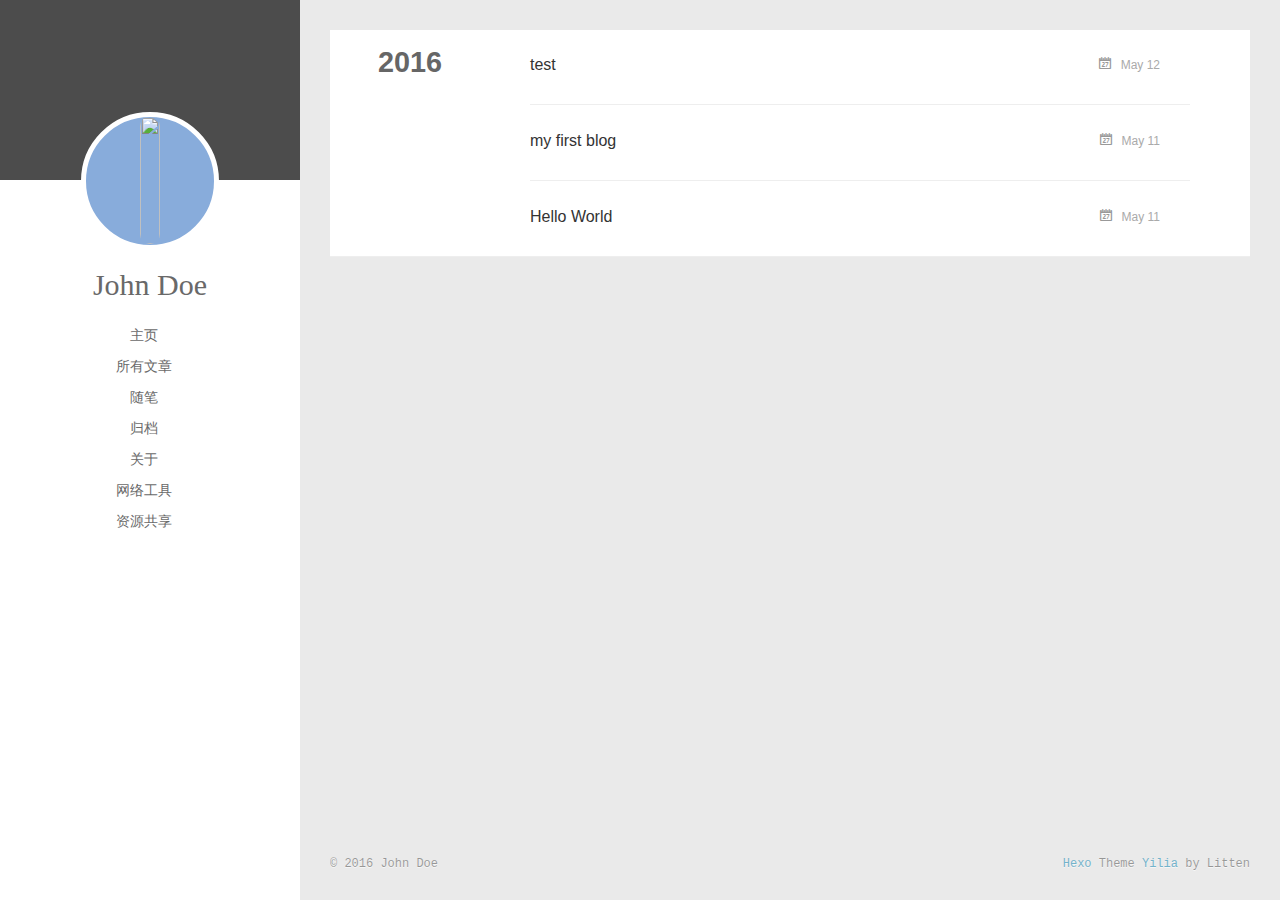
==== archives/index.html @ dc75566a "Site updated: 2016-05-12 17:26:27" ====
<!DOCTYPE html>
<html>
<head>
  <meta charset="utf-8">
  
  <meta http-equiv="X-UA-Compatible" content="IE=edge" >
  <title>Archives | Hexo</title>
  <meta name="viewport" content="width=device-width, initial-scale=1, maximum-scale=1">
  <meta name="description">
<meta property="og:type" content="website">
<meta property="og:title" content="Hexo">
<meta property="og:url" content="http://yoursite.com/archives/index.html">
<meta property="og:site_name" content="Hexo">
<meta property="og:description">
<meta name="twitter:card" content="summary">
<meta name="twitter:title" content="Hexo">
<meta name="twitter:description">
  
  
  <link rel="stylesheet" href="/css/style.css">
</head>

<body>
  <div id="container">
    <div class="left-col">
    <div class="overlay"></div>
<div class="intrude-less">
	<header id="header" class="inner">
		<a href="/" class="profilepic">
			
			<img src="undefined" class="js-avatar" style="width: 100%;height: 100%;opacity: 1;">
			
		</a>

		<hgroup>
		  <h1 class="header-author"><a href="/">John Doe</a></h1>
		</hgroup>

		

		

		<div class="switch-area">
			<div class="switch-wrap">
				<section class="switch-part switch-part1">
					<nav class="header-menu">
						<ul>
						
							<li><a href="/">主页</a></li>
				        
							<li><a href="/archives">所有文章</a></li>
				        
							<li><a href="/tags/随笔">随笔</a></li>
				        
							<li><a href="/archives">归档</a></li>
				        
							<li><a href="/about">关于</a></li>
				        
							<li><a href="/tools">网络工具</a></li>
				        
							<li><a href="/share">资源共享</a></li>
				        
						</ul>
					</nav>
					<nav class="header-nav">
						<div class="social">
							
						</div>
					</nav>
				</section>
				
				
				
				

				
			</div>
		</div>
	</header>				
</div>

    </div>
    <div class="mid-col">
      <nav id="mobile-nav">
  	<div class="overlay">
  		<div class="slider-trigger"></div>
  		<h1 class="header-author js-mobile-header hide">John Doe</h1>
  	</div>
	<div class="intrude-less">
		<header id="header" class="inner">
			<div class="profilepic">
			
				<img src="undefined" class="js-avatar" style="width: 100%;height: 100%;opacity: 1;">
			
			</div>
			<hgroup>
			  <h1 class="header-author">John Doe</h1>
			</hgroup>
			
			<nav class="header-menu">
				<ul>
				
					<li><a href="/">主页</a></li>
		        
					<li><a href="/archives">所有文章</a></li>
		        
					<li><a href="/tags/随笔">随笔</a></li>
		        
					<li><a href="/archives">归档</a></li>
		        
					<li><a href="/about">关于</a></li>
		        
					<li><a href="/tools">网络工具</a></li>
		        
					<li><a href="/share">资源共享</a></li>
		        
		        <div class="clearfix"></div>
				</ul>
			</nav>
			<nav class="header-nav">
				<div class="social">
					
				</div>
			</nav>
		</header>				
	</div>
</nav>

      <div class="body-wrap">
  
  
    
    
      
      
      <section class="archives-wrap">
        <div class="archive-year-wrap">
          <a href="/archives/2016" class="archive-year">2016</a>
        </div>
        <div class="archives">
    
    <article class="archive-article archive-type-post">
  <div class="archive-article-inner">
    <header class="archive-article-header">
      	<div class="article-meta">
	      	<a href="/2016/05/12/test/" class="archive-article-date">
  	<time datetime="2016-05-12T03:17:15.000Z" itemprop="datePublished">May 12</time>
</a>
        </div>
    	 
  
    <h1 itemprop="name">
      <a class="archive-article-title" href="/2016/05/12/test/">test</a>
    </h1>
  

        <div class="article-info info-on-right">
          
          

        </div>
        <div class="clearfix"></div>
    </header>
  </div>
</article>
  
    
    
    <article class="archive-article archive-type-post">
  <div class="archive-article-inner">
    <header class="archive-article-header">
      	<div class="article-meta">
	      	<a href="/2016/05/11/my-first-blog/" class="archive-article-date">
  	<time datetime="2016-05-11T11:19:26.000Z" itemprop="datePublished">May 11</time>
</a>
        </div>
    	 
  
    <h1 itemprop="name">
      <a class="archive-article-title" href="/2016/05/11/my-first-blog/">my first blog</a>
    </h1>
  

        <div class="article-info info-on-right">
          
          

        </div>
        <div class="clearfix"></div>
    </header>
  </div>
</article>
  
    
    
    <article class="archive-article archive-type-post">
  <div class="archive-article-inner">
    <header class="archive-article-header">
      	<div class="article-meta">
	      	<a href="/2016/05/11/hello-world/" class="archive-article-date">
  	<time datetime="2016-05-11T08:26:32.816Z" itemprop="datePublished">May 11</time>
</a>
        </div>
    	 
  
    <h1 itemprop="name">
      <a class="archive-article-title" href="/2016/05/11/hello-world/">Hello World</a>
    </h1>
  

        <div class="article-info info-on-right">
          
          

        </div>
        <div class="clearfix"></div>
    </header>
  </div>
</article>
  
  
    </div></section>
  

    

</div>
      <footer id="footer">
  <div class="outer">
    <div id="footer-info">
    	<div class="footer-left">
    		&copy; 2016 John Doe
    	</div>
      	<div class="footer-right">
      		<a href="http://hexo.io/" target="_blank">Hexo</a>  Theme <a href="https://github.com/litten/hexo-theme-yilia" target="_blank">Yilia</a> by Litten
      	</div>
    </div>
  </div>
</footer>
    </div>
    

<script>
	var yiliaConfig = {
		fancybox: undefined,
		mathjax: undefined,
		animate: undefined,
		isHome: false,
		isPost: false,
		isArchive: true,
		isTag: false,
		isCategory: false,
		open_in_new: undefined
	}
</script>
<script src="http://7.url.cn/edu/jslib/comb/require-2.1.6,jquery-1.9.1.min.js"></script>
<script src="/js/main.js"></script>






  </div>
</body>
</html>
---- css/style.css ----
body {
  width: 100%;
}
body:before,
body:after {
  content: "";
  display: table;
}
body:after {
  clear: both;
}
@font-face {
  font-family: 'FontAwesome';
  src: url("fonts/fontawesome-webfont.eot");
  src: url("fonts/fontawesome-webfont.eot?#iefix") format("embedded-opentype"), url("fonts/fontawesome-webfont.woff") format("woff"), url("fonts/fontawesome-webfont.ttf") format("truetype"), url("fonts/fontawesome-webfont.svgz#FontAwesomeRegular") format("svg"), url("fonts/fontawesome-webfont.svg#FontAwesomeRegular") format("svg");
  font-weight: normal;
  font-style: normal;
}
html,
body,
div,
span,
applet,
object,
iframe,
h1,
h2,
h3,
h4,
h5,
h6,
p,
blockquote,
pre,
a,
abbr,
acronym,
address,
big,
cite,
code,
del,
dfn,
em,
img,
ins,
kbd,
q,
s,
samp,
small,
strike,
strong,
sub,
sup,
tt,
var,
dl,
dt,
dd,
ol,
ul,
li,
fieldset,
form,
label,
legend,
table,
caption,
tbody,
tfoot,
thead,
tr,
th,
td {
  margin: 0;
  padding: 0;
  border: 0;
  outline: 0;
  font-weight: inherit;
  font-style: inherit;
  font-family: inherit;
  font-size: 100%;
  vertical-align: baseline;
}
body {
  line-height: 1;
  color: #000;
  background: #fff;
}
ol,
ul {
  list-style: none;
}
table {
  border-collapse: separate;
  border-spacing: 0;
  vertical-align: middle;
}
caption,
th,
td {
  text-align: left;
  font-weight: normal;
  vertical-align: middle;
}
a img {
  border: none;
}
ol {
  list-style: decimal;
  padding-left: 20px;
}
ul {
  list-style: none;
}
input,
button {
  margin: 0;
  padding: 0;
}
input::-moz-focus-inner,
button::-moz-focus-inner {
  border: 0;
  padding: 0;
}
@font-face {
  font-family: FontAwesome;
  font-style: normal;
  font-weight: normal;
  src: url("fonts/fontawesome-webfont.eot?v=#4.0.3");
  src: url("fonts/fontawesome-webfont.eot?#iefix&v=#4.0.3") format("embedded-opentype"), url("fonts/fontawesome-webfont.woff?v=#4.0.3") format("woff"), url("fonts/fontawesome-webfont.ttf?v=#4.0.3") format("truetype"), url("fonts/fontawesome-webfont.svg#fontawesomeregular?v=#4.0.3") format("svg");
}
html,
body,
#container {
  height: 100%;
}
body {
  font-family: "微软雅黑", "HelveticaNeue-Light", "Helvetica Neue Light", "Helvetica Neue", Helvetica, Arial, sans-serif;
  font-size: 16px;
  background: #fff;
  color: rgba(0,0,0,0.6);
  -webkit-overflow-scrolling: touch;
}
h1,
h2,
h3 {
  display: block;
}
h1 {
  font-size: 1.5em;
}
h2 {
  font-size: 1.3em;
}
h3 {
  font-size: 1.1em;
}
h4,
h5,
h6 {
  font-size: 1em;
}
a {
  text-decoration: none;
  outline-width: 0;
  color: #258fb8;
  outline: none;
}
.alignleft {
  float: left;
}
.alignright {
  float: right;
}
.clearfix {
  *zoom: 1;
}
.clearfix:after {
  content: "";
  display: table;
  clear: both;
}
.inner {
  width: 1000px;
  margin: 0 auto;
}
.hide {
  display: none;
}
@media screen and (max-width: 1040px) {
  .inner {
    width: 100%;
  }
}
#container {
  position: relative;
  min-height: 100%;
}
#container #mobile-nav {
  display: none;
}
#container #mobile-nav .overlay {
  height: 110px;
  position: absolute;
  width: 100%;
  background: #4d4d4d;
}
#container #mobile-nav .overlay.fixed {
  position: fixed;
  height: 42px;
  z-index: 99;
}
#container #mobile-nav #header {
  padding: 10px 0 0 0;
}
#container #mobile-nav #header .profilepic {
  display: block;
  position: relative;
  z-index: 100;
}
#container #mobile-nav #header .header-menu {
  height: auto;
  margin: 10px;
}
#container #mobile-nav #header .header-menu ul {
  text-align: center;
  cursor: default;
}
#container #mobile-nav #header .header-menu li {
  display: inline-block;
  margin: 3px;
}
#container .left-col {
  background: #fff;
  width: 300px;
  position: fixed;
  opacity: 1;
  -webkit-transition: all 0.2s ease-in;
  -moz-transition: all 0.2s ease-in;
  -ms-transition: all 0.2s ease-in;
  transition: all 0.2s ease-in;
  height: 100%;
}
#container .left-col .overlay {
  width: 100%;
  height: 180px;
  background-color: #000;
  position: absolute;
  opacity: 0.7;
}
#container .left-col .intrude-less {
  width: 76%;
  text-align: center;
  margin: 112px auto 0;
}
#container .mid-col {
  position: absolute;
  right: 0;
  min-height: 100%;
  background: #eaeaea;
  left: 300px;
  width: auto;
}
@media screen and (max-width: 800px) {
  #container .left-col {
    display: none;
  }
  #container .mid-col {
    left: 0;
  }
  #container #header .header-nav {
    position: relative;
  }
  #container .header-author.fixed {
    position: fixed;
    top: -13px;
    width: 100%;
    color: #ddd;
  }
  #container .overlay .slider-trigger {
    position: absolute;
    z-index: 101;
    bottom: 0;
    left: 0;
    width: 42px;
    height: 42px;
  }
  #container .overlay .slider-trigger:hover {
    background: #444;
  }
  #container .overlay .slider-trigger:before {
    color: #ddd;
    content: "\f00b";
    font: 16px FontAwesome;
    width: 16px;
    height: 16px;
    margin-left: 9px;
    margin-top: 14px;
    display: block;
  }
  #container .article-header {
    border-left: none;
    padding: 0;
    border-bottom: 1px dotted #ddd;
  }
  #container .article-header h1 {
    margin-bottom: 10px;
  }
  #container .header-subtitle {
    padding: 0 24px;
  }
  #container .article-info-index.article-info {
    padding-top: 10px;
    margin: 0;
    border-top: 1px solid #ddd;
  }
  #container .article-info-post.article-info {
    margin: 0;
    padding-top: 10px;
    border: none;
  }
  #container .article-more-link a {
    float: right;
  }
  #container #viewer-box .viewer-box-l {
    font-size: 14px;
  }
  #container .article {
    padding: 10px;
    margin: 10px;
    font-size: 14px;
  }
  #container .article .article-entry {
    padding-left: 0;
    padding-right: 0;
    padding-top: 10px;
  }
  #container .article .article-title {
    font-size: 18px;
    max-width: 185px;
    display: block;
    margin: 0;
  }
  #container .article .article-meta {
    width: auto;
    height: 30px;
    margin-top: -5px;
    position: ralative;
  }
  #container .article .article-meta .article-date {
    font-size: 12px;
    -webkit-border-radius: 0;
    border-radius: 0;
    color: #666;
    background: none;
    height: auto;
    padding: 0;
    margin: 0;
    width: 100%;
    text-align: left;
    margin-left: 10px;
  }
  #container .article .article-meta .article-date time {
    width: auto;
    float: right;
    margin-right: 10px;
  }
  #container .article .article-meta .article-tag-list {
    margin-top: 7px;
    position: absolute;
    right: 10px;
    top: 0;
  }
  #container .article .article-meta .article-tag-list:before {
    float: left;
    margin-top: 1px;
    left: 0;
  }
  #container .article .article-meta .article-tag-list .article-tag-list-item {
    float: left;
    padding-left: 0;
    width: auto;
    max-width: 83px;
  }
  #container .article .article-meta .article-category {
    margin-top: 7px;
    position: absolute;
    right: 10px;
    top: -30px;
  }
  #container .article .article-meta .article-category:before {
    float: left;
    margin-top: 1px;
    left: 15px;
  }
  #container .article .article-meta .article-category .article-category-link {
    max-width: 83px;
    width: auto;
    padding-left: 10px;
  }
  #container .article .article-nav-link-wrap {
    margin: 5px 0;
  }
  #container .article .article-nav-link-wrap strong {
    float: left;
    margin-right: 5px;
  }
  #container .article #article-nav-older {
    float: none;
    display: block;
  }
  #container .share {
    padding: 3px 10px;
  }
  #container .duoshuo {
    padding: 0 13px;
  }
  #container #disqus_thread {
    padding: 0 13px;
  }
  #container #mobile-nav {
    display: block;
  }
  #container #page-nav .extend {
    opacity: 1;
  }
  #container .instagram .open-ins {
    left: 2px;
    top: -30px;
    color: #aaa;
  }
  #container .info-on-right {
    float: initial;
  }
  #container .archives-wrap {
    margin: 10px 10px 0px;
    padding: 10px;
  }
  #container .archives-wrap .archive-article-title {
    font-size: 14px;
  }
  #container .archives-wrap .archive-year-wrap {
    position: relative;
    padding: 0 0 0 0;
  }
  #container .archives-wrap .archive-year-wrap a {
    padding: 0 0 0 0;
  }
  #container .archives-wrap .article-meta .archive-article-date {
    font-size: 12px;
    margin-right: 10px;
    margin-top: -5px;
  }
  #container .archives-wrap .article-meta .article-tag-list-link {
    font-size: 12px;
  }
  #container .archives .archive-article {
    padding: 10px 0;
    margin-left: 0;
  }
  #container #footer .footer-left {
    float: initial;
    margin-bottom: 10px;
  }
  #container #footer .footer-right {
    float: initial;
  }
}
.header-author {
  text-align: center;
  margin: 0.67em 0;
  font-family: Roboto, "Roboto", serif;
  font-size: 30px;
  -webkit-transition: 0.3s;
  -moz-transition: 0.3s;
  -ms-transition: 0.3s;
  transition: 0.3s;
}
#header {
  width: 100%;
}
#header a {
  color: #696969;
}
#header a:hover {
  color: #b0a0aa;
}
#header .profilepic {
  text-align: center;
  display: block;
  border: 5px solid #fff;
  -webkit-border-radius: 300px;
  border-radius: 300px;
  width: 128px;
  height: 128px;
  margin: 0 auto;
  position: relative;
  overflow: hidden;
  background: #88acdb;
  -webkit-transition: all 0.2s ease-in;
  display: -webkit-box;
  -webkit-box-orient: horizontal;
  -webkit-box-pack: center;
  -webkit-box-align: center;
  text-align: center;
}
#header .profilepic img {
  width: 20%;
  height: 20%;
  -webkit-border-radius: 300px;
  border-radius: 300px;
  opacity: 0;
  -webkit-transition: all 0.2s ease-in;
}
#header .profilepic img.show {
  width: 100%;
  height: 100%;
  opacity: 1;
}
#header .header-subtitle {
  text-align: center;
  color: #999;
  font-size: 14px;
  line-height: 25px;
  overflow: hidden;
  text-overflow: ellipsis;
  display: -webkit-box;
  -webkit-line-clamp: 2;
  -webkit-box-orient: vertical;
}
#header .header-menu {
  font-weight: 300;
  line-height: 31px;
  cursor: pointer;
  text-transform: uppercase;
  float: none;
  min-height: 150px;
  margin-left: -12px;
  text-align: center;
  display: -webkit-box;
  -webkit-box-orient: horizontal;
  -webkit-box-pack: center;
  -webkit-box-align: center;
}
#header .header-menu li {
  cursor: default;
}
#header .header-menu li a {
  font-size: 14px;
  min-width: 300px;
}
#header .switch-area {
  position: relative;
  width: 100%;
  overflow: hidden;
  min-height: 500px;
  font-size: 14px;
}
#header .switch-area .switch-wrap {
  -webkit-transition: -webkit-transform 0.3s ease-in;
  -moz-transition: -moz-transform 0.3s ease-in;
  -ms-transition: -ms-transform 0.3s ease-in;
  transition: transform 0.3s ease-in;
  position: relative;
}
#header .turn-left {
  -webkit-transform: translate(-100%, 0);
  -moz-transform: translate(-100%, 0);
  -ms-transform: translate(-100%, 0);
  transform: translate(-100%, 0);
}
#header .header-nav {
  width: 100%;
  position: absolute;
  -webkit-transition: -webkit-transform 0.3s ease-in;
  -moz-transition: -moz-transform 0.3s ease-in;
  -ms-transition: -ms-transform 0.3s ease-in;
  transition: transform 0.3s ease-in;
}
#header .header-nav .social {
  margin-right: 15px;
  margin-top: 10px;
  text-align: center;
}
#header .header-nav .social a {
  -webkit-border-radius: 50%;
  border-radius: 50%;
  display: -moz-inline-stack;
  display: inline-block;
  vertical-align: middle;
  *vertical-align: auto;
  zoom: 1;
  *display: inline;
  text-indent: -9999px;
  margin: 0 8px 15px 8px;
  opacity: 0.7;
  width: 28px;
  height: 28px;
  -webkit-transition: 0.3s;
  -moz-transition: 0.3s;
  -ms-transition: 0.3s;
  transition: 0.3s;
}
#header .header-nav .social a:hover {
  opacity: 1;
}
#header .header-nav .social a:last-of-type {
  margin-right: 0;
}
#header .header-nav .social a.weibo {
  background: url("/img/weibo.png") center no-repeat #aaf;
  border: 1px solid #aaf;
}
#header .header-nav .social a.weibo:hover {
  border: 1px solid #aaf;
}
#header .header-nav .social a.rss {
  background: url("/img/rss.png") center no-repeat #ef7522;
  border: 1px solid #ef7522;
}
#header .header-nav .social a.rss:hover {
  border: 1px solid #cf5d0f;
}
#header .header-nav .social a.github {
  background: url("/img/github.png") center no-repeat #afb6ca;
  border: 1px solid #afb6ca;
}
#header .header-nav .social a.github:hover {
  border: 1px solid #909ab6;
}
#header .header-nav .social a.facebook {
  background: url("/img/facebook.png") center no-repeat #3b5998;
  border: 1px solid #3b5998;
}
#header .header-nav .social a.facebook:hover {
  border: 1px solid #2d4373;
}
#header .header-nav .social a.google {
  background: url("/img/google.png") center no-repeat #c83d20;
  border: 1px solid #c83d20;
}
#header .header-nav .social a.google:hover {
  border: 1px solid #9c3019;
}
#header .header-nav .social a.twitter {
  background: url("/img/twitter.png") center no-repeat #55cff8;
  border: 1px solid #55cff8;
}
#header .header-nav .social a.twitter:hover {
  border: 1px solid #24c1f6;
}
#header .header-nav .social a.linkedin {
  background: url("/img/linkedin.png") center no-repeat #005a87;
  border: 1px solid #005a87;
}
#header .header-nav .social a.linkedin:hover {
  border: 1px solid #006b98;
}
#header .header-nav .social a.zhihu {
  background: url("/img/zhihu.png") center no-repeat #0078d8;
  border: 1px solid #0078d8;
}
#header .header-nav .social a.zhihu:hover {
  border: 1px solid #0078d8;
}
#header .header-nav .social a.douban {
  background: url("/img/douban.png") center no-repeat #06c611;
  border: 1px solid #06c611;
}
#header .header-nav .social a.douban:hover {
  border: 1px solid #06c611;
}
#header .header-nav .social a.mail {
  background: url("/img/mail.png") center no-repeat #005a87;
  border: 1px solid #005a87;
}
#header .header-nav .social a.mail:hover {
  border: 1px solid #006b98;
}
#header .switch-part {
  width: 100%;
  position: absolute;
}
#header .switch-part1 {
  left: 0;
}
#header .switch-part2 {
  left: 100%;
  top: 20px;
  overlay-x: hidden;
  overflow-y: auto;
  max-height: 200px;
}
#header .switch-part3 {
  left: 200%;
  line-height: 30px;
}
#header .switch-part3 .switch-friends-link {
  margin-right: 9px;
  -webkit-border-radius: 3px;
  border-radius: 3px;
  padding: 5px;
}
#header .switch-part3 .switch-friends-link:hover {
  background: #88acdb;
  color: #fff;
}
#header .switch-part4 {
  left: 300%;
  text-align: left;
  line-height: 30px;
}
.duoshuo {
  padding: 0 40px;
}
#disqus_thread {
  padding: 0 40px;
}
.archives-wrap {
  position: relative;
  margin: 0 30px;
  padding-right: 60px;
  border-bottom: 1px solid #eee;
  background: #fff;
}
.archives-wrap:first-child {
  margin-top: 30px;
}
.archives-wrap:last-child {
  margin-bottom: 80px;
}
.archives-wrap .archive-year-wrap {
  line-height: 35px;
  width: 200px;
  position: absolute;
  padding-top: 15px;
  font-size: 1.8em;
}
.archives-wrap .archive-year-wrap a {
  color: #666;
  font-weight: bold;
  padding-left: 48px;
}
.archives {
  position: relative;
}
.archives .article-info {
  border: none;
}
.archives .archive-article {
  margin-left: 200px;
  padding: 20px 0;
  border-bottom: 1px solid #eee;
  border-top: 1px solid #fff;
  position: relative;
}
.archives .archive-article:first-child {
  border-top: none;
}
.archives .archive-article:last-child {
  border-bottom: none;
}
.archives .archive-article-title {
  font-size: 16px;
  color: #333;
  -webkit-transition: color 0.3s;
  -moz-transition: color 0.3s;
  -ms-transition: color 0.3s;
  transition: color 0.3s;
}
.archives .archive-article-title:hover {
  color: #657b83;
}
.archives .archive-article-title span {
  display: block;
  color: #a8a8a8;
  font-size: 12px;
  line-height: 14px;
  height: 7px;
  padding-left: 2px;
}
.archives .archive-article-title span:before {
  display: inline-block;
  content: "“";
  font-family: serif;
  font-size: 30px;
  float: left;
  margin: 4px 4px 0 -12px;
  color: #c8c8c8;
}
.archive-article-inner .archive-article-header {
  position: relative;
}
.archive-article-inner .article-meta {
  position: relative;
  float: right;
  margin-top: -10px;
  color: #555;
  background: none;
  text-align: right;
  width: auto;
}
.archive-article-inner .article-meta .article-date time {
  color: #aaa;
}
.archive-article-inner .article-meta .archive-article-date,
.archive-article-inner .article-meta .article-tag-list {
  margin-right: 30px;
  display: -moz-inline-stack;
  display: inline-block;
  vertical-align: middle;
  zoom: 1;
  color: #666;
  font-size: 14px;
}
.archive-article-inner .article-meta .archive-article-date {
  cursor: default;
  font-size: 12px;
  margin-bottom: 5px;
  margin-top: -10px;
}
.archive-article-inner .article-meta .archive-article-date time:before {
  content: "\f073";
  color: #999;
  position: relative;
  margin-right: 10px;
  font: 16px FontAwesome;
}
.archive-article-inner .article-meta .article-category:before {
  float: left;
  margin-top: 1px;
  left: 15px;
}
.archive-article-inner .article-meta .article-category .article-category-link {
  width: auto;
  max-width: 83px;
  padding-left: 10px;
}
.archive-article-inner .article-meta .article-tag-list {
  margin-top: 0px;
}
.archive-article-inner .article-meta .article-tag-list:before {
  left: 15px;
}
.archive-article-inner .article-meta .article-tag-list .article-tag-list-item {
  display: inline-block;
  width: auto;
  max-width: 83px;
  padding-left: 8px;
  font-size: 12px;
}
.body-wrap {
  margin-bottom: 80px;
}
.article {
  margin: 30px;
  position: relative;
  border: 1px solid #ddd;
  background: #fff;
  -webkit-transition: all 0.2s ease-in;
}
.article.show {
  visibility: visible;
  -webkit-animation: cd-bounce-1 0.6s;
  -moz-animation: cd-bounce-1 0.6s;
  -webkit-animation: cd-bounce-1 0.6s;
  -moz-animation: cd-bounce-1 0.6s;
  -ms-animation: cd-bounce-1 0.6s;
  animation: cd-bounce-1 0.6s;
}
.article.hidden {
  visibility: hidden;
}
.article img {
  max-width: 100%;
}
@-webkit-keyframes cd-bounce-1 {
  0% {
    opacity: 0;
    -webkit-transform: scale(1);
  }
  60% {
    opacity: 1;
    -webkit-transform: scale(1.01);
  }
  100% {
    -webkit-transform: scale(1);
  }
}
@-moz-keyframes cd-bounce-1 {
  0% {
    opacity: 0;
    -moz-transform: scale(1);
  }
  60% {
    opacity: 1;
    -moz-transform: scale(1.01);
  }
  100% {
    -moz-transform: scale(1);
  }
}
.article-index {
  margin-left: 200px;
  padding: 15px 0;
  margin-right: 75px;
}
.article-index .brief {
  display: block;
  color: #a8a8a8;
  font-size: 12px;
  line-height: 14px;
  height: 7px;
  padding-left: 2px;
}
.article-index .brief:before {
  display: inline-block;
  content: "“";
  font-family: serif;
  font-size: 30px;
  float: left;
  margin: 4px 4px 0 -12px;
  color: #c8c8c8;
}
.article-title {
  color: #696969;
  margin-left: 0px;
  font-weight: 300;
  line-height: 35px;
  margin-bottom: 20px;
  font-size: 26px;
  -webkit-transition: color 0.3s;
  -moz-transition: color 0.3s;
  -o-transition: color 0.3s;
  -webkit-transition: color 0.3s;
  -moz-transition: color 0.3s;
  -ms-transition: color 0.3s;
  transition: color 0.3s;
}
.article-title:hover {
  color: #b0a0aa;
}
.article-inner {
  position: relative;
  margin-bottom: 20px;
}
.article-header {
  border-left: 5px solid;
  padding: 15px 0px 15px 25px;
}
.article-info.info-on-right {
  margin: 10px 0 0 0;
  float: right;
}
.article-info-index.article-info {
  padding-top: 20px;
  margin: 30px 30px 0 30px;
  border-top: 1px solid #ddd;
}
.article-info-post.article-info {
  padding: 0;
  border: none;
  margin: -30px 0 20px 30px;
}
.article-entry {
  line-height: 1.8em;
  padding-right: 30px;
  padding-left: 30px;
}
.article-entry p {
  margin-top: 10px;
}
.article-entry p code,
.article-entry li code {
  padding: 1px 3px;
  margin: 0 3px;
  background: #ddd;
  border: 1px solid #ccc;
  font-family: Menlo, Monaco, "Andale Mono", "lucida console", "Courier New", monospace;
  word-wrap: break-word;
  font-size: 14px;
}
.article-entry blockquote {
  background: #ddd;
  border-left: 5px solid #ccc;
  padding: 15px 20px;
  margin-top: 10px;
  border-left: 5px solid #657b83;
  background: #f6f6f6;
}
.article-entry blockquote p {
  margin-top: 0;
}
.article-entry em {
  font-style: italic;
}
.article-entry ul li:before {
  content: "";
  width: 6px;
  height: 6px;
  border: 1px solid #999;
  -webkit-border-radius: 10px;
  border-radius: 10px;
  background: #aaa;
  display: inline-block;
  margin-right: 10px;
  float: left;
  margin-top: 12px;
}
.article-entry ul,
.article-entry ol {
  font-size: 14px;
  margin: 10px 0px;
}
.article-entry li ul,
.article-entry li ol {
  margin-left: 30px;
}
.article-entry li ul li:before,
.article-entry li ol li:before {
  content: "";
  background: #dedede;
}
.article-entry h1 {
  margin-top: 30px;
}
.article-entry h2 {
  margin-top: 20px;
  font-weight: 300;
  color: #574c4c;
  padding-bottom: 5px;
  border-bottom: 1px solid #ddd;
}
.article-entry h3,
.article-entry h4,
.article-entry h5,
.article-entry h6 {
  margin-top: 20px;
  font-weight: 300;
  color: #574c4c;
  padding-bottom: 5px;
  border-bottom: 1px solid #ddd;
}
.article-entry video {
  max-width: 100%;
}
.article-entry strong {
  font-weight: bold;
}
.article-entry .caption {
  display: block;
  font-size: 0.8em;
  color: #aaa;
}
.article-entry hr {
  height: 0;
  margin-top: 20px;
  margin-bottom: 20px;
  border-left: 0;
  border-right: 0;
  border-top: 1px solid #ddd;
  border-bottom: 1px solid #fff;
}
.article-entry pre {
  font-size: 1/0.9em;
  line-height: 1.5;
  margin-top: 10px;
  padding: 5px 15px;
  overflow-x: auto;
  color: #657b83;
  font-size: 10px;
  border: 1px solid #ccc;
  text-shadow: 0 1px #444;
  font-family: Menlo, Monaco, "Andale Mono", "lucida console", "Courier New", monospace;
}
.article-entry pre code {
  font-size: 14px;
}
.article-entry table {
  width: 100%;
  border: 1px solid #dedede;
  margin: 15px 0;
  border-collapse: collapse;
}
.article-entry table tr,
.article-entry table td {
  height: 35px;
}
.article-entry table thead tr {
  background: #f8f8f8;
}
.article-entry table tbody tr:hover {
  background: #efefef;
}
.article-entry table td,
.article-entry table th {
  border: 1px solid #dedede;
  padding: 0 10px;
}
.article-entry figure table {
  border: none;
  width: auto;
  margin: 0;
}
.article-entry figure table tbody tr:hover {
  background: none;
}
.article-meta {
  width: 150px;
  font-size: 14;
  text-align: right;
  position: absolute;
  right: 0;
  top: 23px;
  text-align: center;
  z-index: 1;
}
.article-meta time {
  color: #aaa;
}
.article-meta time:before {
  color: #999;
  content: "\f073";
  font: 17px FontAwesome;
  margin-right: 10px;
}
.article-more-link {
  margin-top: 5px;
  text-align: right;
}
.article-more-link a {
  background: #4d4d4d;
  color: #fff;
  font-size: 12px;
  padding: 2px 8px 4px;
  line-height: 16px;
  -webkit-border-radius: 2px;
  -moz-border-radius: 2px;
  -webkit-border-radius: 2px;
  border-radius: 2px;
  -webkit-transition: background 0.3s;
  -moz-transition: background 0.3s;
  -ms-transition: background 0.3s;
  transition: background 0.3s;
}
.article-more-link a:hover {
  background: #3c3c3c;
}
.article-more-link a.hidden {
  visibility: hidden;
}
#article-nav {
  margin: 80px 0 30px 0;
  padding-bottom: 10px;
}
#article-nav .article-nav-link-wrap {
  margin: 0px 30px 0px 30px;
  font-size: 14px;
  color: #333;
}
#article-nav .article-nav-link-wrap .article-nav-title {
  display: inline-block;
  font-size: 12px;
  color: #aaa;
  -webkit-transition: color 0.3s;
  -moz-transition: color 0.3s;
  -ms-transition: color 0.3s;
  transition: color 0.3s;
}
#article-nav .article-nav-link-wrap strong {
  background: #ddd;
  color: #fff;
  -webkit-border-radius: 100%;
  border-radius: 100%;
  width: 15px;
  height: 15px;
  display: inline-block;
  text-align: center;
  -webkit-transition: background 0.3s;
  -moz-transition: background 0.3s;
  -ms-transition: background 0.3s;
  transition: background 0.3s;
}
#article-nav .article-nav-link-wrap:hover strong {
  background: #4d4d4d;
}
#article-nav .article-nav-link-wrap:hover .article-nav-title {
  color: #4d4d4d;
}
#article-nav #article-nav-older {
  float: right;
}
@-moz-keyframes cd-bounce-1 {
  0% {
    opacity: 0;
    -webkit-transform: scale(1);
    -moz-transform: scale(1);
    -ms-transform: scale(1);
    -o-transform: scale(1);
    -webkit-transform: scale(1);
    -moz-transform: scale(1);
    -ms-transform: scale(1);
    transform: scale(1);
  }
  60% {
    opacity: 1;
    -webkit-transform: scale(1.01);
    -moz-transform: scale(1.01);
    -ms-transform: scale(1.01);
    -o-transform: scale(1.01);
    -webkit-transform: scale(1.01);
    -moz-transform: scale(1.01);
    -ms-transform: scale(1.01);
    transform: scale(1.01);
  }
  100% {
    -webkit-transform: scale(1);
    -moz-transform: scale(1);
    -ms-transform: scale(1);
    -o-transform: scale(1);
    -webkit-transform: scale(1);
    -moz-transform: scale(1);
    -ms-transform: scale(1);
    transform: scale(1);
  }
}
@-webkit-keyframes cd-bounce-1 {
  0% {
    opacity: 0;
    -webkit-transform: scale(1);
    -moz-transform: scale(1);
    -ms-transform: scale(1);
    -o-transform: scale(1);
    -webkit-transform: scale(1);
    -moz-transform: scale(1);
    -ms-transform: scale(1);
    transform: scale(1);
  }
  60% {
    opacity: 1;
    -webkit-transform: scale(1.01);
    -moz-transform: scale(1.01);
    -ms-transform: scale(1.01);
    -o-transform: scale(1.01);
    -webkit-transform: scale(1.01);
    -moz-transform: scale(1.01);
    -ms-transform: scale(1.01);
    transform: scale(1.01);
  }
  100% {
    -webkit-transform: scale(1);
    -moz-transform: scale(1);
    -ms-transform: scale(1);
    -o-transform: scale(1);
    -webkit-transform: scale(1);
    -moz-transform: scale(1);
    -ms-transform: scale(1);
    transform: scale(1);
  }
}
@-o-keyframes cd-bounce-1 {
  0% {
    opacity: 0;
    -webkit-transform: scale(1);
    -moz-transform: scale(1);
    -ms-transform: scale(1);
    -o-transform: scale(1);
    -webkit-transform: scale(1);
    -moz-transform: scale(1);
    -ms-transform: scale(1);
    transform: scale(1);
  }
  60% {
    opacity: 1;
    -webkit-transform: scale(1.01);
    -moz-transform: scale(1.01);
    -ms-transform: scale(1.01);
    -o-transform: scale(1.01);
    -webkit-transform: scale(1.01);
    -moz-transform: scale(1.01);
    -ms-transform: scale(1.01);
    transform: scale(1.01);
  }
  100% {
    -webkit-transform: scale(1);
    -moz-transform: scale(1);
    -ms-transform: scale(1);
    -o-transform: scale(1);
    -webkit-transform: scale(1);
    -moz-transform: scale(1);
    -ms-transform: scale(1);
    transform: scale(1);
  }
}
@keyframes cd-bounce-1 {
  0% {
    opacity: 0;
    -webkit-transform: scale(1);
    -moz-transform: scale(1);
    -ms-transform: scale(1);
    -o-transform: scale(1);
    -webkit-transform: scale(1);
    -moz-transform: scale(1);
    -ms-transform: scale(1);
    transform: scale(1);
  }
  60% {
    opacity: 1;
    -webkit-transform: scale(1.01);
    -moz-transform: scale(1.01);
    -ms-transform: scale(1.01);
    -o-transform: scale(1.01);
    -webkit-transform: scale(1.01);
    -moz-transform: scale(1.01);
    -ms-transform: scale(1.01);
    transform: scale(1.01);
  }
  100% {
    -webkit-transform: scale(1);
    -moz-transform: scale(1);
    -ms-transform: scale(1);
    -o-transform: scale(1);
    -webkit-transform: scale(1);
    -moz-transform: scale(1);
    -ms-transform: scale(1);
    transform: scale(1);
  }
}
.archives-wrap {
  position: relative;
  margin: 0 30px;
  padding-right: 60px;
  border-bottom: 1px solid #eee;
  background: #fff;
}
.archives-wrap:first-child {
  margin-top: 30px;
}
.archives-wrap:last-child {
  margin-bottom: 80px;
}
.archives-wrap .archive-year-wrap {
  line-height: 35px;
  width: 200px;
  position: absolute;
  padding-top: 15px;
  font-size: 1.8em;
}
.archives-wrap .archive-year-wrap a {
  color: #666;
  font-weight: bold;
  padding-left: 48px;
}
.archives {
  position: relative;
}
.archives .article-info {
  border: none;
}
.archives .archive-article {
  margin-left: 200px;
  padding: 20px 0;
  border-bottom: 1px solid #eee;
  border-top: 1px solid #fff;
  position: relative;
}
.archives .archive-article:first-child {
  border-top: none;
}
.archives .archive-article:last-child {
  border-bottom: none;
}
.archives .archive-article-title {
  font-size: 16px;
  color: #333;
  -webkit-transition: color 0.3s;
  -moz-transition: color 0.3s;
  -ms-transition: color 0.3s;
  transition: color 0.3s;
}
.archives .archive-article-title:hover {
  color: #657b83;
}
.archives .archive-article-title span {
  display: block;
  color: #a8a8a8;
  font-size: 12px;
  line-height: 14px;
  height: 7px;
  padding-left: 2px;
}
.archives .archive-article-title span:before {
  display: inline-block;
  content: "“";
  font-family: serif;
  font-size: 30px;
  float: left;
  margin: 4px 4px 0 -12px;
  color: #c8c8c8;
}
.archive-article-inner .archive-article-header {
  position: relative;
}
.archive-article-inner .article-meta {
  position: relative;
  float: right;
  margin-top: -10px;
  color: #555;
  background: none;
  text-align: right;
  width: auto;
}
.archive-article-inner .article-meta .article-date time {
  color: #aaa;
}
.archive-article-inner .article-meta .archive-article-date,
.archive-article-inner .article-meta .article-tag-list {
  margin-right: 30px;
  display: -moz-inline-stack;
  display: inline-block;
  vertical-align: middle;
  zoom: 1;
  color: #666;
  font-size: 14px;
}
.archive-article-inner .article-meta .archive-article-date {
  cursor: default;
  font-size: 12px;
  margin-bottom: 5px;
  margin-top: -10px;
}
.archive-article-inner .article-meta .archive-article-date time:before {
  content: "\f073";
  color: #999;
  position: relative;
  margin-right: 10px;
  font: 16px FontAwesome;
}
.archive-article-inner .article-meta .article-category:before {
  float: left;
  margin-top: 1px;
  left: 15px;
}
.archive-article-inner .article-meta .article-category .article-category-link {
  width: auto;
  max-width: 83px;
  padding-left: 10px;
}
.archive-article-inner .article-meta .article-tag-list {
  margin-top: 0px;
}
.archive-article-inner .article-meta .article-tag-list:before {
  left: 15px;
}
.archive-article-inner .article-meta .article-tag-list .article-tag-list-item {
  display: inline-block;
  width: auto;
  max-width: 83px;
  padding-left: 8px;
  font-size: 12px;
}
.article-entry pre,
.article-entry .highlight {
  background: #272822;
  margin: 10px 0;
  padding: 10px 10px;
  overflow: auto;
  color: #4c4c4c;
  line-height: 22.400000000000002px;
}
.article-entry .highlight .gutter pre,
.article-entry .gist .gist-file .gist-data .line-numbers {
  color: #666;
}
.article-entry pre,
.article-entry code {
  font-family: "Source Code Pro", Consolas, Monaco, Menlo, Consolas, monospace;
}
.article-entry code {
  background: #eee;
  padding: 0 0.3em;
  border: none;
}
.article-entry pre {
  color: #fff;
}
.article-entry pre code {
  background: none;
  text-shadow: none;
  padding: 0;
  color: #fff;
}
.article-entry .highlight {
  -webkit-border-radius: 4px;
  border-radius: 4px;
}
.article-entry .highlight pre {
  border: none;
  margin: 0;
  padding: 0;
}
.article-entry .highlight table {
  margin: 0;
  width: auto;
}
.article-entry .highlight td {
  border: none;
  padding: 0;
}
.article-entry .highlight figcaption {
  font-size: 0.85em;
  color: highlight-comment;
  line-height: 1em;
  margin-bottom: 1em;
}
.article-entry .highlight figcaption:before,
.article-entry .highlight figcaption:after {
  content: "";
  display: table;
}
.article-entry .highlight figcaption:after {
  clear: both;
}
.article-entry .highlight figcaption a {
  float: right;
}
.article-entry .highlight .gutter pre {
  text-align: right;
  padding-right: 20px;
}
.article-entry .highlight .gutter pre .line {
  text-shadow: none;
}
.article-entry .highlight .line {
  font-size: 15px;
  height: 15px;
}
.article-entry .gist {
  margin: 0 -20px;
  border-style: solid;
  border-color: #ddd;
  border-width: 1px 0;
  background: #272822;
  padding: 15px 20px 15px 0;
}
.article-entry .gist .gist-file {
  border: none;
  font-family: "Source Code Pro", Consolas, Monaco, Menlo, Consolas, monospace;
  margin: 0;
}
.article-entry .gist .gist-file .gist-data {
  background: none;
  border: none;
}
.article-entry .gist .gist-file .gist-data .line-numbers {
  background: none;
  border: none;
  padding: 0 20px 0 0;
}
.article-entry .gist .gist-file .gist-data .line-data {
  padding: 0 !important;
}
.article-entry .gist .gist-file .highlight {
  margin: 0;
  padding: 0;
  border: none;
}
.article-entry .gist .gist-file .gist-meta {
  background: #272822;
  color: highlight-comment;
  font: 0.85em "Helvetica Neue", Helvetica, Arial, sans-serif;
  text-shadow: 0 0;
  padding: 0;
  margin-top: 1em;
  margin-left: 20px;
}
.article-entry .gist .gist-file .gist-meta a {
  color: #258fb8;
  font-weight: normal;
}
.article-entry .gist .gist-file .gist-meta a:hover {
  text-decoration: underline;
}
pre .comment {
  color: #75715e;
}
pre .keyword,
pre .function .keyword,
pre .class .params {
  color: #66d9ef;
}
pre .tag,
pre .doctype,
pre .params,
pre .function,
pre .css .value {
  color: #fff;
}
pre .css ~ * .tag,
pre .title,
pre .at_rule,
pre .at_rule .keyword,
pre .preprocessor,
pre .preprocessor .keyword {
  color: #f92672;
}
pre .attribute,
pre .built_in,
pre .class,
pre .css ~ * .class,
pre .function .title {
  color: #a6e22e;
}
pre .value,
pre .string {
  color: #e6db74;
}
pre .number {
  color: #7163d7;
}
pre .id,
pre .css ~ * .id {
  color: #fd971f;
}
#footer {
  font-size: 12px;
  font-family: Menlo, Monaco, "Andale Mono", "lucida console", "Courier New", monospace;
  text-shadow: 0 1px #fff;
  position: absolute;
  bottom: 30px;
  opacity: 0.6;
  width: 100%;
  text-align: center;
}
#footer .outer {
  padding: 0 30px;
}
.footer-left {
  float: left;
}
.footer-right {
  float: right;
}
.share {
  padding: 0px 75px 30px 40px;
  margin-bottom: 15px;
}
.back_home {
  float: right;
}
.back_home a {
  font-weight: bold;
  margin-left: 10px;
}
.back_home a:hover {
  color: #6e6e6e;
}
#page-nav {
  text-align: center;
  margin-top: 30px;
}
#page-nav .page-number {
  width: 20px;
  height: 20px;
  background: #4d4d4d;
  -webkit-border-radius: 50%;
  -moz-border-radius: 50%;
  -webkit-border-radius: 50%;
  border-radius: 50%;
  display: inline-block;
  color: #fff;
  line-height: 20px;
  font-size: 12px;
  margin: 0 3px 30px;
}
#page-nav .page-number:hover {
  background: #5e5e5e;
}
#page-nav .current {
  background: #88acdb;
  cursor: default;
}
#page-nav .current:hover {
  background: #88acdb;
}
#page-nav .extend {
  color: #4d4d4d;
  margin: 0 27px;
  opacity: 0;
}
#page-nav .extend:hover {
  color: #5e5e5e;
}
#page-nav:hover .extend {
  opacity: 1;
}
#post-instagram {
  padding: 30px;
}
#post-instagram .article-entry {
  padding-right: 0;
}
.instagram {
  position: relative;
  min-height: 500px;
}
.instagram .open-ins {
  display: block;
  padding: 10px 0;
  position: absolute;
  right: 28px;
  top: -75px;
  color: #333;
}
.instagram .open-ins:hover {
  color: #657b83;
}
.instagram .year {
  display: inline;
}
.instagram .album h1 em {
  font-style: normal;
  font-size: 14px;
  margin-left: 10px;
}
.instagram .album ul {
  min-height: 149px;
  padding-top: 17px;
  border-bottom: 1px solid #ddd;
  list-style: none;
}
.instagram .album li {
  position: relative;
  display: inline-block;
  min-width: 157px;
  margin: 0;
}
.instagram .album li:before {
  display: none;
}
.instagram .album div.img-box {
  position: relative;
  margin: 0 20px 10px;
  -webkit-box-shadow: 0 1px 0 rgba(255,255,255,0.4), 0 1px 0 1px rgba(255,255,255,0.1);
  -moz-box-shadow: 0 1px 0 rgba(255,255,255,0.4), 0 1px 0 1px rgba(255,255,255,0.1);
  -webkit-box-shadow: 0 1px 0 rgba(255,255,255,0.4), 0 1px 0 1px rgba(255,255,255,0.1);
  box-shadow: 0 1px 0 rgba(255,255,255,0.4), 0 1px 0 1px rgba(255,255,255,0.1);
}
.instagram .album div.img-box .img-bg {
  position: absolute;
  top: 0;
  left: 0;
  bottom: 0px;
  width: 100%;
  margin: -5px;
  padding: 5px;
  background: rgba(204,204,204,0.8);
  -webkit-box-shadow: 0 0 0 1px rgba(0,0,0,0.04), 0 1px 5px rgba(0,0,0,0.1);
  -moz-box-shadow: 0 0 0 1px rgba(0,0,0,0.04), 0 1px 5px rgba(0,0,0,0.1);
  -webkit-box-shadow: 0 0 0 1px rgba(0,0,0,0.04), 0 1px 5px rgba(0,0,0,0.1);
  box-shadow: 0 0 0 1px rgba(0,0,0,0.04), 0 1px 5px rgba(0,0,0,0.1);
  -webkit-transition: all 0.15s ease-out 0.1s;
  -moz-transition: all 0.15s ease-out 0.1s;
  -o-transition: all 0.15s ease-out 0.1s;
  -webkit-transition: all 0.15s ease-out 0.1s;
  -moz-transition: all 0.15s ease-out 0.1s;
  -ms-transition: all 0.15s ease-out 0.1s;
  transition: all 0.15s ease-out 0.1s;
  opacity: 0.2;
  cursor: pointer;
  display: block;
}
.instagram .album div.img-box .img-bg:hover {
  opacity: 0;
}
.instagram .album div.img-box img {
  width: 100%;
  height: auto;
  display: block;
}
@media screen and (max-width: 600px) {
  .instagram .album ul {
    margin-left: 0;
    padding: 0;
    text-align: center;
  }
  .instagram .album li {
    max-width: 300px;
  }
  .instagram .album div.img-box {
    margin: 0;
  }
}
.switch-btn {
  margin-left: 74px;
  margin-top: 23px;
  position: relative;
  width: 70px;
  text-align: center;
}
.switch-btn .tips-box {
  position: relative;
}
.switch-btn .tips-box .tips-arrow {
  width: 0;
  height: 0;
  border-left: 5px solid transparent;
  border-right: 5px solid transparent;
  border-bottom: 6px solid #000;
  opacity: 0.8;
  position: absolute;
  top: -6px;
  left: 30px;
}
.switch-btn .tips-box .tips-inner {
  padding: 5px 8px 4px 8px;
  background-color: #000;
  color: #fff;
  width: 80px;
  text-align: center;
  -webkit-border-radius: 3px;
  border-radius: 3px;
  opacity: 0.8;
  position: absolute;
  z-index: 99;
  left: -13px;
}
.switch-btn .tips-box .tips-inner li {
  padding: 4px 0;
  cursor: pointer;
  font-size: 13px;
  color: #ddd;
}
.switch-btn .tips-box .tips-inner li:hover {
  background: #111;
}
.switch-btn .icon {
  height: 32px;
  width: 32px;
  background: #cecece;
  -webkit-border-radius: 100px;
  border-radius: 100px;
  position: relative;
  overflow: hidden;
  display: inline-block;
  padding: 10px;
  -webkit-transform: scale(0.6);
  -moz-transform: scale(0.6);
  -ms-transform: scale(0.6);
  transform: scale(0.6);
  cursor: pointer;
}
.switch-btn .icon-ctn {
  width: 34px;
  height: 34px;
  position: relative;
  overflow: hidden;
}
.switch-btn .icon-ctn .birdhouse {
  width: 0;
  height: 0;
  position: absolute;
  top: 0;
  left: 0;
  border-style: solid;
  border-color: transparent transparent #4d4d4d transparent;
  border-width: 0 16px 14px;
}
.switch-btn .icon-ctn .birdhouse:after {
  content: '';
  position: absolute;
  top: 12px;
  left: -12px;
  border-style: solid;
  border-color: #4d4d4d transparent transparent transparent;
  border-width: 100px 12px;
}
.switch-btn .icon-ctn .birdhouse_holes {
  width: 12px;
  height: 12px;
  background: #ddd;
  position: absolute;
  -webkit-border-radius: 60px;
  -moz-border-radius: 60px;
  -webkit-border-radius: 60px;
  border-radius: 60px;
  left: 10px;
  top: 8px;
}
.switch-btn .icon-ctn .birdhouse_holes:after {
  content: '';
  position: absolute;
  width: 4px;
  height: 4px;
  background: #ccc;
  bottom: -8px;
  left: 4px;
  -webkit-border-radius: 60px;
  -moz-border-radius: 60px;
  -webkit-border-radius: 60px;
  border-radius: 60px;
}
.switch-btn .icon-ctn .ribbon {
  width: 12px;
  height: 20px;
  background: #333;
  margin: 2px 0 0 10px;
}
.switch-btn .icon-ctn .ribbon:after {
  content: '';
  position: absolute;
  left: 10px;
  top: 16px;
  width: 0;
  height: 0;
  border: solid #333;
  border-color: transparent #333 transparent #333;
  border-width: 6px 6px 8px 6px;
}
.switch-btn .icon-ctn .loopback_l {
  width: 10px;
  height: 5px;
  border-style: solid;
  border-width: 0px 3px 3px 3px;
  border-color: #333;
  -webkit-border-radius: 0 0 50px 50px;
  border-radius: 0 0 50px 50px;
  position: absolute;
  top: 16px;
  left: 1px;
}
.switch-btn .icon-ctn .loopback_l:before {
  content: '';
  position: absolute;
  width: 0;
  height: 0;
  border-style: solid;
  border-width: 4px;
  border-color: transparent transparent transparent #333;
  bottom: 7px;
  left: 5px;
}
.switch-btn .icon-ctn .loopback_l:after {
  content: '';
  width: 5px;
  height: 5px;
  border-style: solid;
  border-width: 3px 0 0 3px;
  border-color: #333;
  -webkit-border-radius: 50px 0 0 0;
  border-radius: 50px 0 0 0;
  position: absolute;
  left: -3px;
  bottom: 5px;
}
.switch-btn .icon-ctn .loopback_r {
  width: 10px;
  height: 5px;
  border-style: solid;
  border-width: 3px 3px 0 3px;
  border-color: #333;
  -webkit-border-radius: 50px 50px 0 0;
  border-radius: 50px 50px 0 0;
  position: absolute;
  top: 8px;
  right: 2px;
}
.switch-btn .icon-ctn .loopback_r:before {
  content: '';
  position: absolute;
  width: 0;
  height: 0;
  border-style: solid;
  border-width: 4px;
  border-color: transparent #333 transparent transparent;
  top: 7px;
  right: 5px;
}
.switch-btn .icon-ctn .loopback_r:after {
  content: '';
  width: 5px;
  height: 5px;
  border-style: solid;
  border-width: 0 3px 3px 0;
  border-color: #333;
  -webkit-border-radius: 0 0 50px 0;
  border-radius: 0 0 50px 0;
  position: absolute;
  left: 5px;
  top: 5px;
}
.switch-btn .icon-ctn .user {
  width: 12px;
  height: 14px;
  background: #333;
  -webkit-border-radius: 5px 5px 0 0;
  border-radius: 5px 5px 0 0;
  margin-left: 10px;
  margin-top: 2px;
}
.switch-btn .icon-ctn .user:before {
  content: '';
  width: 0px;
  height: 0px;
  position: absolute;
  top: 17px;
  left: 0px;
  border-style: solid;
  border-color: transparent transparent #333 transparent;
  border-width: 0 16px 6px 16px;
}
.switch-btn .icon-ctn .user:after {
  content: '';
  width: 8px;
  height: 5px;
  background: #333;
  position: absolute;
  margin-top: 13px;
  margin-left: -4px;
}
.switch-btn .icon-ctn .shoulder {
  width: 32px;
  height: 6px;
  background: #333;
  position: absolute;
  bottom: 6px;
}
#header .tagcloud a {
  color: #fff;
}
.tagcloud a {
  display: inline-block;
  text-decoration: none;
  font-weight: normal;
  font-size: 10px;
  color: #fff;
  height: 18px;
  line-height: 18px;
  float: left;
  padding: 0 5px 0px 10px;
  position: relative;
  -webkit-border-radius: 0 5px 5px 0;
  border-radius: 0 5px 5px 0;
  margin: 5px 9px 5px 8px;
  font-family: Menlo, Monaco, "Andale Mono", "lucida console", "Courier New", monospace;
}
.tagcloud a:hover {
  opacity: 0.8;
}
.tagcloud a:before {
  content: " ";
  width: 0px;
  height: 0px;
  position: absolute;
  top: 0;
  left: -18px;
  border: 9px solid transparent;
}
.tagcloud a:after {
  content: " ";
  width: 4px;
  height: 4px;
  background-color: #fff;
  -webkit-border-radius: 4px;
  border-radius: 4px;
  -webkit-box-shadow: 0px 0px 0px 1px rgba(0,0,0,0.3);
  box-shadow: 0px 0px 0px 1px rgba(0,0,0,0.3);
  position: absolute;
  top: 7px;
  left: 2px;
}
.tagcloud a.color1 {
  background: #ff945c;
}
.tagcloud a.color1:before {
  border-right-color: #ff945c;
}
.tagcloud a.color2 {
  background: #f5c7b7;
}
.tagcloud a.color2:before {
  border-right-color: #f5c7b7;
}
.tagcloud a.color3 {
  background: #ba8f6c;
}
.tagcloud a.color3:before {
  border-right-color: #ba8f6c;
}
.tagcloud a.color4 {
  background: #cfb7c4;
}
.tagcloud a.color4:before {
  border-right-color: #cfb7c4;
}
.tagcloud a.color5 {
  background: #7b5d5f;
}
.tagcloud a.color5:before {
  border-right-color: #7b5d5f;
}
.article-tag-list .article-tag-list-item {
  float: left;
}
.article-tag {
  float: left;
}
.article-tag .article-tag-list {
  float: left;
}
.article-tag:before {
  float: left;
  color: #999;
  content: "\f06c";
  font: 16px FontAwesome;
  float: left;
  margin-right: 10px;
  margin-top: 9px;
}
.article-tag:after {
  float: left;
  content: "";
  margin-right: 20px;
  margin-top: 9px;
  float: left;
}
.article-category {
  float: left;
}
.article-category:before {
  float: left;
  color: #999;
  content: "\f02d";
  font: 16px FontAwesome;
  float: left;
  margin-right: 10px;
  margin-top: 9px;
}
.article-category:after {
  float: left;
  content: "";
  margin-right: 20px;
  margin-top: 9px;
  float: left;
}
.article-pop-out {
  float: left;
}
.article-pop-out:before {
  float: left;
  color: #999;
  content: "\f08d";
  font: 16px FontAwesome;
  float: left;
  margin-right: 10px;
  margin-top: 9px;
}
.article-pop-out:after {
  float: left;
  content: "";
  margin-right: 20px;
  margin-top: 9px;
  float: left;
}
::-webkit-scrollbar {
  width: 10px;
  height: 10px;
}
::-webkit-scrollbar-button {
  width: 0;
  height: 0;
}
::-webkit-scrollbar-button:start:increment,
::-webkit-scrollbar-button:end:decrement {
  display: none;
}
::-webkit-scrollbar-corner {
  display: block;
}
::-webkit-scrollbar-thumb {
  -webkit-border-radius: 8px;
  border-radius: 8px;
  background-color: rgba(0,0,0,0.2);
}
::-webkit-scrollbar-thumb:hover {
  -webkit-border-radius: 8px;
  border-radius: 8px;
  background-color: rgba(0,0,0,0.5);
}
::-webkit-scrollbar-track,
::-webkit-scrollbar-thumb {
  border-right: 1px solid transparent;
  border-left: 1px solid transparent;
}
::-webkit-scrollbar-track:hover {
  background-color: rgba(0,0,0,0.15);
}
::-webkit-scrollbar-button:start {
  width: 10px;
  height: 10px;
  background: url("../img/scrollbar_arrow.png") no-repeat 0 0;
}
::-webkit-scrollbar-button:start:hover {
  background: url("../img/scrollbar_arrow.png") no-repeat -15px 0;
}
::-webkit-scrollbar-button:start:active {
  background: url("../img/scrollbar_arrow.png") no-repeat -30px 0;
}
::-webkit-scrollbar-button:end {
  width: 10px;
  height: 10px;
  background: url("../img/scrollbar_arrow.png") no-repeat 0 -18px;
}
::-webkit-scrollbar-button:end:hover {
  background: url("../img/scrollbar_arrow.png") no-repeat -15px -18px;
}
::-webkit-scrollbar-button:end:active {
  background: url("../img/scrollbar_arrow.png") no-repeat -30px -18px;
}
#viewer {
  position: fixed;
  z-index: 1000000;
  top: 0;
  bottom: 0;
  left: 0;
  right: 0;
  overflow: hidden;
}
#viewer-box {
  width: 100%;
  height: 100%;
  position: relative;
  color: #ccc;
  -webkit-transform: translate3d(-100%, 0, 0);
  -webkit-transition: -webkit-transform 0.25s ease-in-out;
}
#viewer-box .viewer-box-l {
  background: rgba(20,20,20,0.9);
  width: 80%;
  height: 100%;
  float: left;
}
#viewer-box .viewer-box-l .viewer-box-wrap {
  margin: 20px 10px 0px 20px;
}
#viewer-box .viewer-box-l .viewer-title {
  line-height: 32px;
}
#viewer-box .viewer-box-l .viewer-title:before {
  content: "";
  width: 6px;
  height: 6px;
  border: 1px solid #999;
  -webkit-border-radius: 10px;
  -webkit-border-radius: 10px;
  border-radius: 10px;
  background: #aaa;
  display: inline-block;
  margin-right: 10px;
}
#viewer-box .viewer-box-l .viewer-div {
  border-bottom: 1px dotted #666;
  padding-bottom: 13px;
  line-height: 20px;
}
#viewer-box .viewer-box-l .viewer-div:last-child {
  border-bottom: none;
}
#viewer-box .viewer-box-l .viewer-div .switch-friends-link {
  line-height: 20px;
}
#viewer-box .viewer-box-r {
  background: rgba(0,0,0,0);
  width: 20%;
  height: 100%;
  float: right;
}
#viewer-box.anm-swipe {
  -webkit-transform: translate3d(0, 0, 0);
}
#viewer-box.anm-swipe .viewer-box-r {
  background: rgba(0,0,0,0);
}
.hide {
  display: none;
}
#viewer-box .viewer-list {
  margin: 0;
  padding: 0;
  height: 100%;
  overflow: hidden;
}
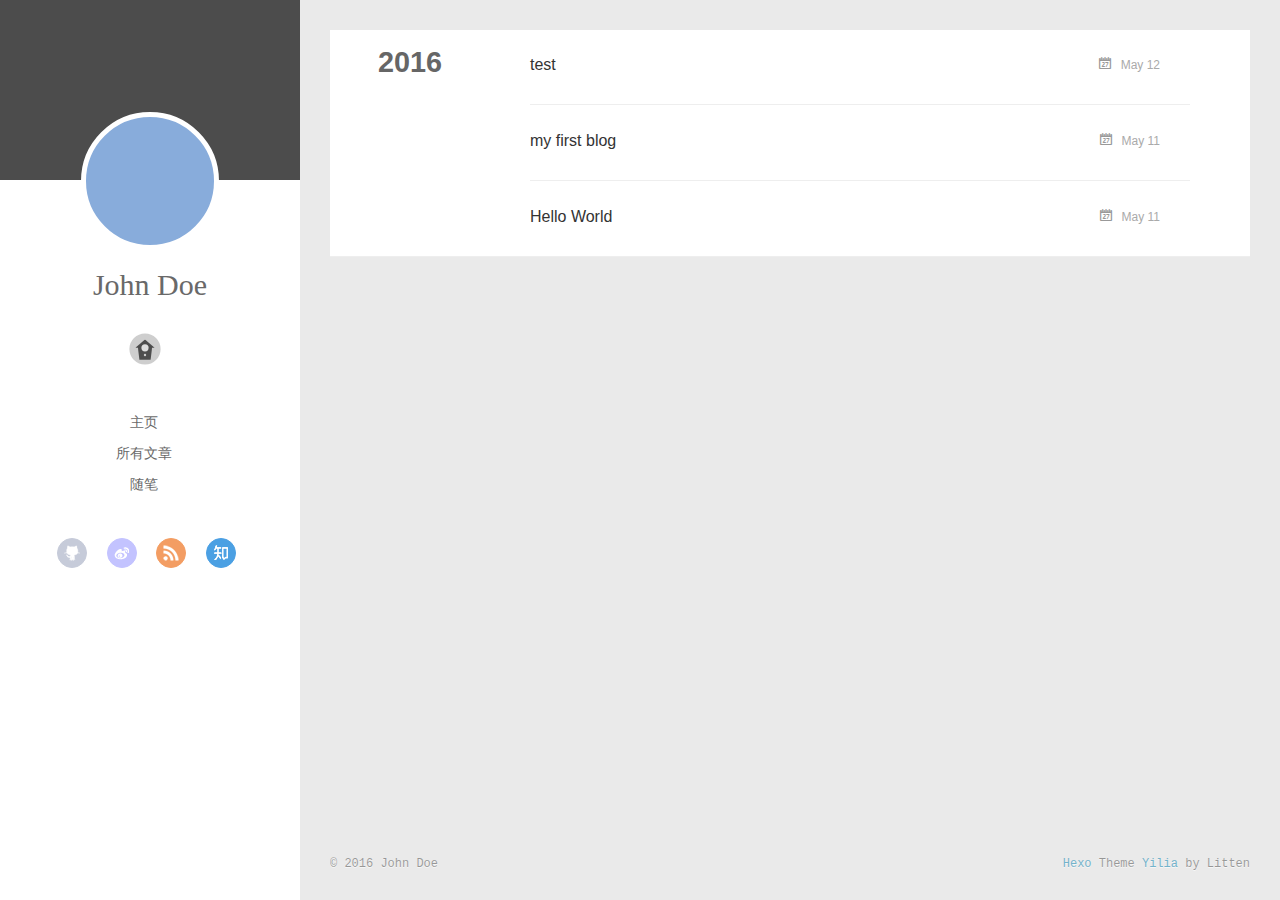
==== commit 9c32b77b: "Site updated: 2016-05-12 17:28:25" ====
--- a/archives/index.html
+++ b/archives/index.html
@@ -16,6 +16,10 @@
 <meta name="twitter:title" content="Hexo">
 <meta name="twitter:description">
   
+    <link rel="alternative" href="/atom.xml" title="Hexo" type="application/atom+xml">
+  
+  
+    <link rel="icon" href="/favicon.png">
   
   <link rel="stylesheet" href="/css/style.css">
 </head>
@@ -28,7 +32,7 @@
 	<header id="header" class="inner">
 		<a href="/" class="profilepic">
 			
-			<img src="undefined" class="js-avatar" style="width: 100%;height: 100%;opacity: 1;">
+			<img lazy-src="http://img5.duitang.com/uploads/item/201411/09/20141109124938_hZfjW.jpeg" class="js-avatar">
 			
 		</a>
 
@@ -38,6 +42,46 @@
 
 		
 
+		
+			<div class="switch-btn">
+				<div class="icon">
+					<div class="icon-ctn">
+						<div class="icon-wrap icon-house" data-idx="0">
+							<div class="birdhouse"></div>
+							<div class="birdhouse_holes"></div>
+						</div>
+						<div class="icon-wrap icon-ribbon hide" data-idx="1">
+							<div class="ribbon"></div>
+						</div>
+						
+						<div class="icon-wrap icon-link hide" data-idx="2">
+							<div class="loopback_l"></div>
+							<div class="loopback_r"></div>
+						</div>
+						
+						
+						<div class="icon-wrap icon-me hide" data-idx="3">
+							<div class="user"></div>
+							<div class="shoulder"></div>
+						</div>
+						
+					</div>
+					
+				</div>
+				<div class="tips-box hide">
+					<div class="tips-arrow"></div>
+					<ul class="tips-inner">
+						<li>Menu</li>
+						<li>Tags</li>
+						
+						<li>Links</li>
+						
+						
+						<li>About</li>
+						
+					</ul>
+				</div>
+			</div>
 		
 
 		<div class="switch-area">
@@ -52,27 +96,57 @@
 				        
 							<li><a href="/tags/随笔">随笔</a></li>
 				        
-							<li><a href="/archives">归档</a></li>
-				        
-							<li><a href="/about">关于</a></li>
-				        
-							<li><a href="/tools">网络工具</a></li>
-				        
-							<li><a href="/share">资源共享</a></li>
-				        
 						</ul>
 					</nav>
 					<nav class="header-nav">
 						<div class="social">
 							
+								<a class="github" target="_blank" href="#" title="github">github</a>
+					        
+								<a class="weibo" target="_blank" href="#" title="weibo">weibo</a>
+					        
+								<a class="rss" target="_blank" href="#" title="rss">rss</a>
+					        
+								<a class="zhihu" target="_blank" href="#" title="zhihu">zhihu</a>
+					        
 						</div>
 					</nav>
 				</section>
 				
 				
-				
-				
-
+				<section class="switch-part switch-part2">
+					<div class="widget tagcloud" id="js-tagcloud">
+						
+					</div>
+				</section>
+				
+				
+				
+				<section class="switch-part switch-part3">
+					<div id="js-friends">
+					
+			          <a target="_blank" class="main-nav-link switch-friends-link" href="http://localhost:4000/">奥巴马的博客</a>
+			        
+			          <a target="_blank" class="main-nav-link switch-friends-link" href="http://localhost:4000/">卡卡的美丽传说</a>
+			        
+			          <a target="_blank" class="main-nav-link switch-friends-link" href="http://localhost:4000/">本泽马的博客</a>
+			        
+			          <a target="_blank" class="main-nav-link switch-friends-link" href="http://localhost:4000/">吉格斯的博客</a>
+			        
+			          <a target="_blank" class="main-nav-link switch-friends-link" href="http://localhost:4000/">习大大大不同</a>
+			        
+			          <a target="_blank" class="main-nav-link switch-friends-link" href="http://localhost:4000/">托蒂的博客</a>
+			        
+			        </div>
+				</section>
+				
+
+				
+				
+				<section class="switch-part switch-part4">
+				
+					<div id="js-aboutme">我是谁，我从哪里来，我到哪里去？我就是我，是颜色不一样的吃货…</div>
+				</section>
 				
 			</div>
 		</div>
@@ -90,7 +164,7 @@
 		<header id="header" class="inner">
 			<div class="profilepic">
 			
-				<img src="undefined" class="js-avatar" style="width: 100%;height: 100%;opacity: 1;">
+				<img lazy-src="http://img5.duitang.com/uploads/item/201411/09/20141109124938_hZfjW.jpeg" class="js-avatar">
 			
 			</div>
 			<hgroup>
@@ -105,14 +179,6 @@
 					<li><a href="/archives">所有文章</a></li>
 		        
 					<li><a href="/tags/随笔">随笔</a></li>
-		        
-					<li><a href="/archives">归档</a></li>
-		        
-					<li><a href="/about">关于</a></li>
-		        
-					<li><a href="/tools">网络工具</a></li>
-		        
-					<li><a href="/share">资源共享</a></li>
 		        
 		        <div class="clearfix"></div>
 				</ul>
@@ -120,6 +186,14 @@
 			<nav class="header-nav">
 				<div class="social">
 					
+						<a class="github" target="_blank" href="#" title="github">github</a>
+			        
+						<a class="weibo" target="_blank" href="#" title="weibo">weibo</a>
+			        
+						<a class="rss" target="_blank" href="#" title="rss">rss</a>
+			        
+						<a class="zhihu" target="_blank" href="#" title="zhihu">zhihu</a>
+			        
 				</div>
 			</nav>
 		</header>				
@@ -239,18 +313,20 @@
 </footer>
     </div>
     
+  <link rel="stylesheet" href="/fancybox/jquery.fancybox.css">
+
 
 <script>
 	var yiliaConfig = {
-		fancybox: undefined,
-		mathjax: undefined,
-		animate: undefined,
+		fancybox: true,
+		mathjax: true,
+		animate: true,
 		isHome: false,
 		isPost: false,
 		isArchive: true,
 		isTag: false,
 		isCategory: false,
-		open_in_new: undefined
+		open_in_new: false
 	}
 </script>
 <script src="http://7.url.cn/edu/jslib/comb/require-2.1.6,jquery-1.9.1.min.js"></script>
@@ -261,6 +337,27 @@
 
 
 
+<script type="text/x-mathjax-config">
+MathJax.Hub.Config({
+    tex2jax: {
+        inlineMath: [ ['$','$'], ["\\(","\\)"]  ],
+        processEscapes: true,
+        skipTags: ['script', 'noscript', 'style', 'textarea', 'pre', 'code']
+    }
+});
+
+MathJax.Hub.Queue(function() {
+    var all = MathJax.Hub.getAllJax(), i;
+    for(i=0; i < all.length; i += 1) {
+        all[i].SourceElement().parentNode.className += ' has-jax';                 
+    }       
+});
+</script>
+
+<script type="text/javascript" src="http://cdn.mathjax.org/mathjax/latest/MathJax.js?config=TeX-AMS-MML_HTMLorMML">
+</script>
+
+
   </div>
 </body>
 </html>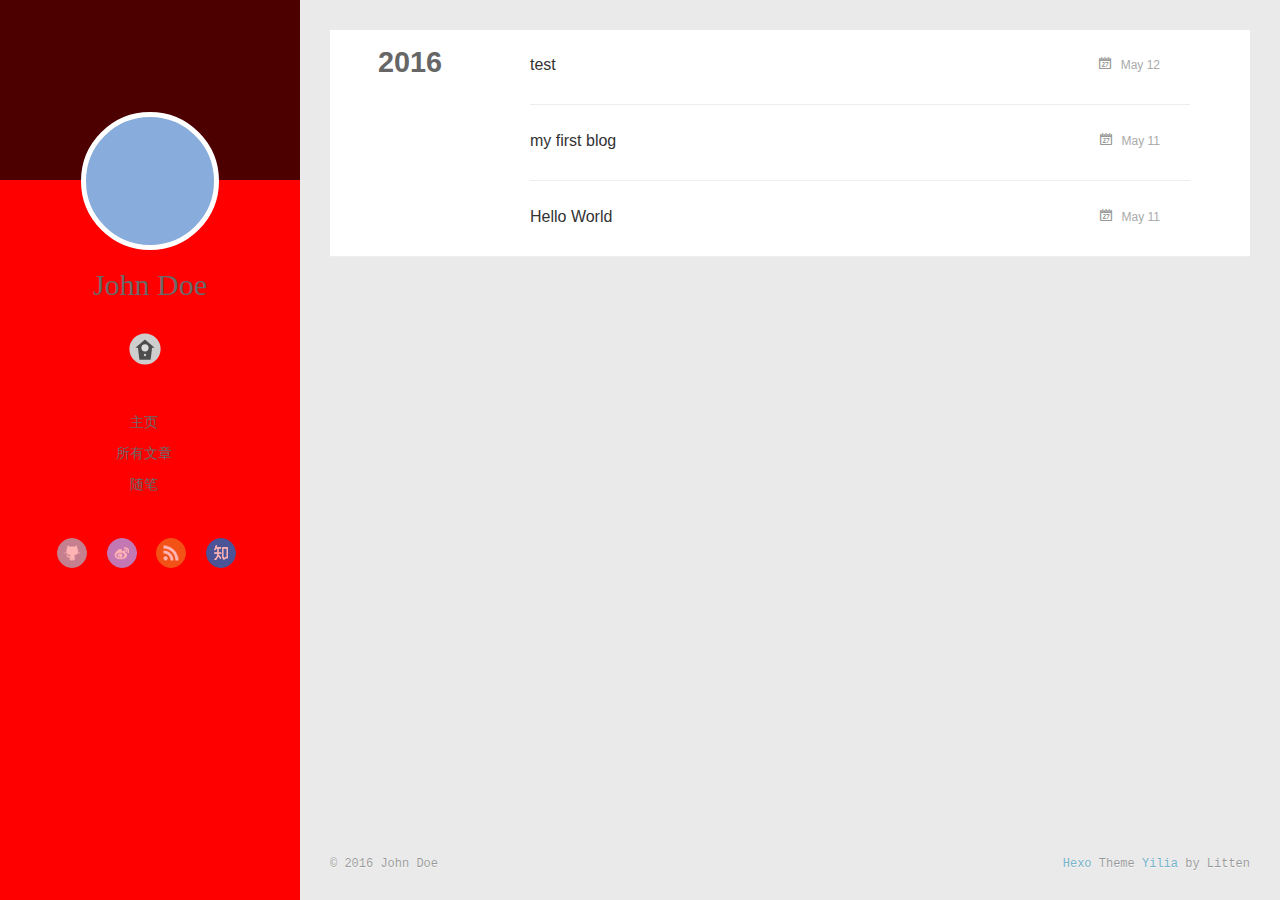
==== commit c6d1a620: "Site updated: 2016-05-12 19:39:23" ====
--- a/archives/index.html
+++ b/archives/index.html
@@ -32,7 +32,7 @@
 	<header id="header" class="inner">
 		<a href="/" class="profilepic">
 			
-			<img lazy-src="http://img5.duitang.com/uploads/item/201411/09/20141109124938_hZfjW.jpeg" class="js-avatar">
+			<img lazy-src="null" class="js-avatar">
 			
 		</a>
 
@@ -77,7 +77,7 @@
 						<li>Links</li>
 						
 						
-						<li>About</li>
+						<li>Über</li>
 						
 					</ul>
 				</div>
@@ -164,7 +164,7 @@
 		<header id="header" class="inner">
 			<div class="profilepic">
 			
-				<img lazy-src="http://img5.duitang.com/uploads/item/201411/09/20141109124938_hZfjW.jpeg" class="js-avatar">
+				<img lazy-src="null" class="js-avatar">
 			
 			</div>
 			<hgroup>
--- a/css/style.css
+++ b/css/style.css
@@ -233,7 +233,8 @@
   margin: 3px;
 }
 #container .left-col {
-  background: #fff;
+
+  background: red;
   width: 300px;
   position: fixed;
   opacity: 1;
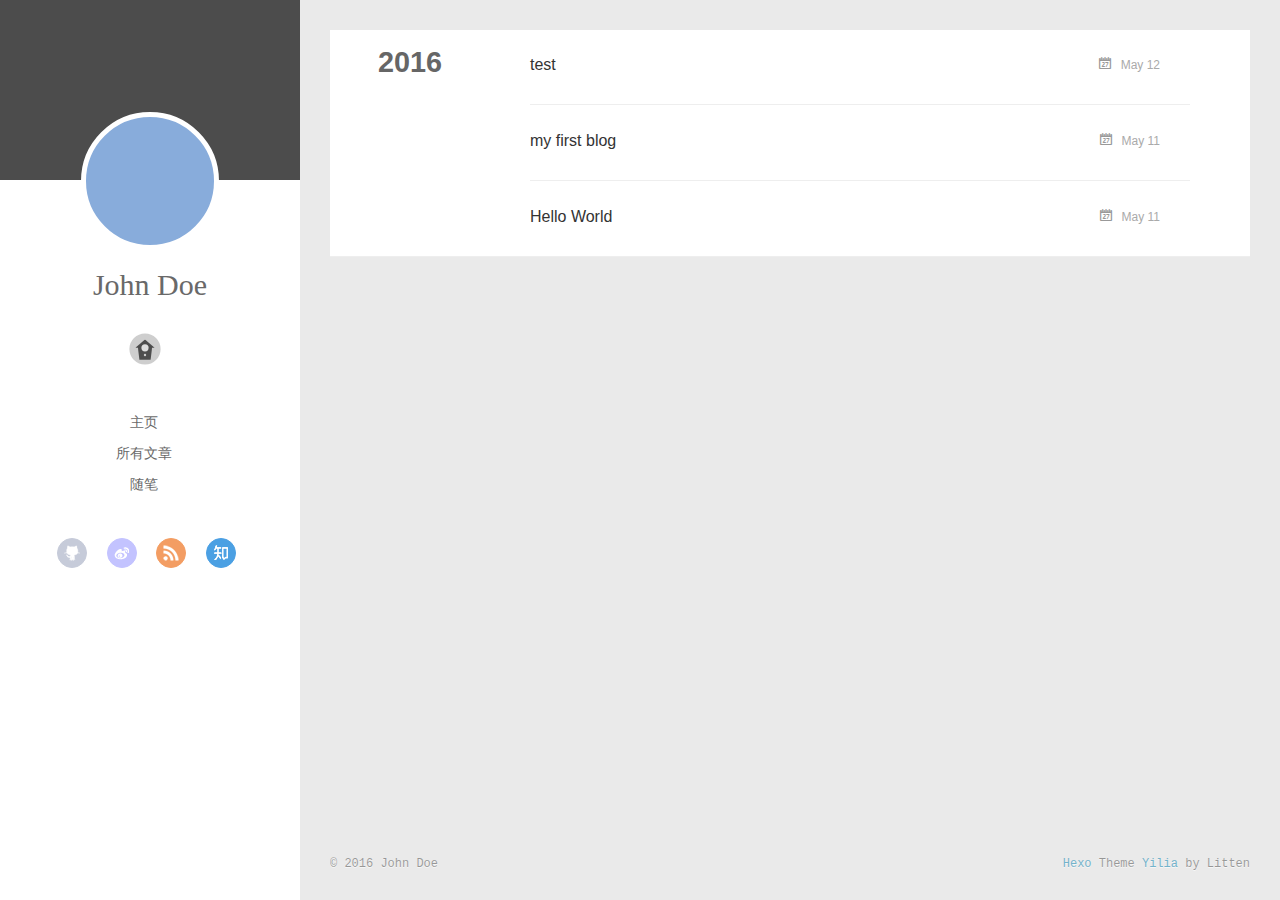
==== commit 945ca1e9: "Site updated: 2016-05-12 21:35:27" ====
--- a/archives/index.html
+++ b/archives/index.html
@@ -77,7 +77,7 @@
 						<li>Links</li>
 						
 						
-						<li>Über</li>
+						<li>About</li>
 						
 					</ul>
 				</div>
--- a/css/style.css
+++ b/css/style.css
@@ -233,8 +233,7 @@
   margin: 3px;
 }
 #container .left-col {
-
-  background: red;
+  background: #fff;
   width: 300px;
   position: fixed;
   opacity: 1;
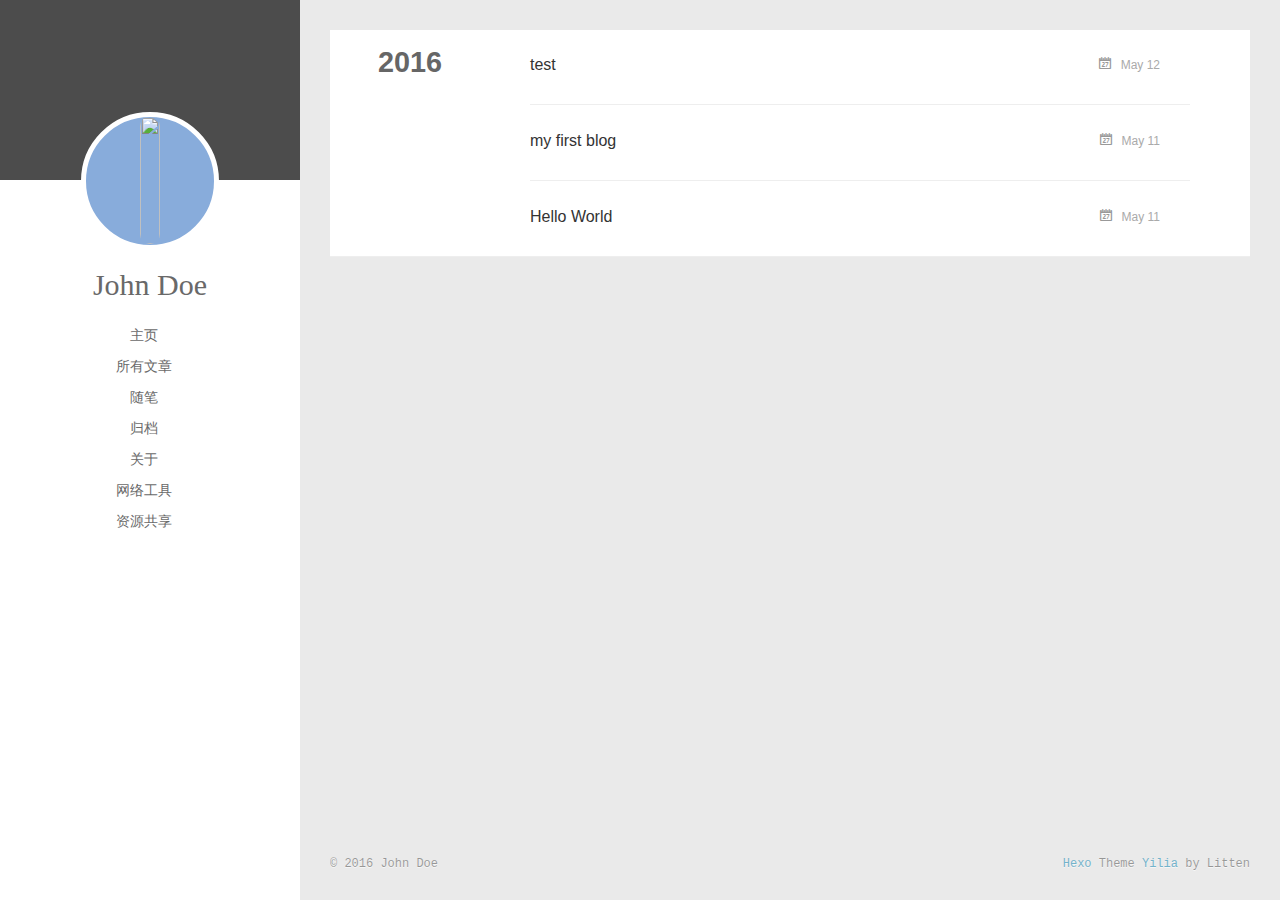
==== commit ac630286: "Site updated: 2016-05-12 21:39:53" ====
--- a/archives/index.html
+++ b/archives/index.html
@@ -16,10 +16,6 @@
 <meta name="twitter:title" content="Hexo">
 <meta name="twitter:description">
   
-    <link rel="alternative" href="/atom.xml" title="Hexo" type="application/atom+xml">
-  
-  
-    <link rel="icon" href="/favicon.png">
   
   <link rel="stylesheet" href="/css/style.css">
 </head>
@@ -32,7 +28,7 @@
 	<header id="header" class="inner">
 		<a href="/" class="profilepic">
 			
-			<img lazy-src="null" class="js-avatar">
+			<img src="undefined" class="js-avatar" style="width: 100%;height: 100%;opacity: 1;">
 			
 		</a>
 
@@ -42,46 +38,6 @@
 
 		
 
-		
-			<div class="switch-btn">
-				<div class="icon">
-					<div class="icon-ctn">
-						<div class="icon-wrap icon-house" data-idx="0">
-							<div class="birdhouse"></div>
-							<div class="birdhouse_holes"></div>
-						</div>
-						<div class="icon-wrap icon-ribbon hide" data-idx="1">
-							<div class="ribbon"></div>
-						</div>
-						
-						<div class="icon-wrap icon-link hide" data-idx="2">
-							<div class="loopback_l"></div>
-							<div class="loopback_r"></div>
-						</div>
-						
-						
-						<div class="icon-wrap icon-me hide" data-idx="3">
-							<div class="user"></div>
-							<div class="shoulder"></div>
-						</div>
-						
-					</div>
-					
-				</div>
-				<div class="tips-box hide">
-					<div class="tips-arrow"></div>
-					<ul class="tips-inner">
-						<li>Menu</li>
-						<li>Tags</li>
-						
-						<li>Links</li>
-						
-						
-						<li>About</li>
-						
-					</ul>
-				</div>
-			</div>
 		
 
 		<div class="switch-area">
@@ -96,57 +52,27 @@
 				        
 							<li><a href="/tags/随笔">随笔</a></li>
 				        
+							<li><a href="/archives">归档</a></li>
+				        
+							<li><a href="/about">关于</a></li>
+				        
+							<li><a href="/tools">网络工具</a></li>
+				        
+							<li><a href="/share">资源共享</a></li>
+				        
 						</ul>
 					</nav>
 					<nav class="header-nav">
 						<div class="social">
 							
-								<a class="github" target="_blank" href="#" title="github">github</a>
-					        
-								<a class="weibo" target="_blank" href="#" title="weibo">weibo</a>
-					        
-								<a class="rss" target="_blank" href="#" title="rss">rss</a>
-					        
-								<a class="zhihu" target="_blank" href="#" title="zhihu">zhihu</a>
-					        
 						</div>
 					</nav>
 				</section>
 				
 				
-				<section class="switch-part switch-part2">
-					<div class="widget tagcloud" id="js-tagcloud">
-						
-					</div>
-				</section>
-				
-				
-				
-				<section class="switch-part switch-part3">
-					<div id="js-friends">
-					
-			          <a target="_blank" class="main-nav-link switch-friends-link" href="http://localhost:4000/">奥巴马的博客</a>
-			        
-			          <a target="_blank" class="main-nav-link switch-friends-link" href="http://localhost:4000/">卡卡的美丽传说</a>
-			        
-			          <a target="_blank" class="main-nav-link switch-friends-link" href="http://localhost:4000/">本泽马的博客</a>
-			        
-			          <a target="_blank" class="main-nav-link switch-friends-link" href="http://localhost:4000/">吉格斯的博客</a>
-			        
-			          <a target="_blank" class="main-nav-link switch-friends-link" href="http://localhost:4000/">习大大大不同</a>
-			        
-			          <a target="_blank" class="main-nav-link switch-friends-link" href="http://localhost:4000/">托蒂的博客</a>
-			        
-			        </div>
-				</section>
-				
-
-				
-				
-				<section class="switch-part switch-part4">
-				
-					<div id="js-aboutme">我是谁，我从哪里来，我到哪里去？我就是我，是颜色不一样的吃货…</div>
-				</section>
+				
+				
+
 				
 			</div>
 		</div>
@@ -164,7 +90,7 @@
 		<header id="header" class="inner">
 			<div class="profilepic">
 			
-				<img lazy-src="null" class="js-avatar">
+				<img src="undefined" class="js-avatar" style="width: 100%;height: 100%;opacity: 1;">
 			
 			</div>
 			<hgroup>
@@ -179,6 +105,14 @@
 					<li><a href="/archives">所有文章</a></li>
 		        
 					<li><a href="/tags/随笔">随笔</a></li>
+		        
+					<li><a href="/archives">归档</a></li>
+		        
+					<li><a href="/about">关于</a></li>
+		        
+					<li><a href="/tools">网络工具</a></li>
+		        
+					<li><a href="/share">资源共享</a></li>
 		        
 		        <div class="clearfix"></div>
 				</ul>
@@ -186,14 +120,6 @@
 			<nav class="header-nav">
 				<div class="social">
 					
-						<a class="github" target="_blank" href="#" title="github">github</a>
-			        
-						<a class="weibo" target="_blank" href="#" title="weibo">weibo</a>
-			        
-						<a class="rss" target="_blank" href="#" title="rss">rss</a>
-			        
-						<a class="zhihu" target="_blank" href="#" title="zhihu">zhihu</a>
-			        
 				</div>
 			</nav>
 		</header>				
@@ -313,20 +239,18 @@
 </footer>
     </div>
     
-  <link rel="stylesheet" href="/fancybox/jquery.fancybox.css">
-
 
 <script>
 	var yiliaConfig = {
-		fancybox: true,
-		mathjax: true,
-		animate: true,
+		fancybox: undefined,
+		mathjax: undefined,
+		animate: undefined,
 		isHome: false,
 		isPost: false,
 		isArchive: true,
 		isTag: false,
 		isCategory: false,
-		open_in_new: false
+		open_in_new: undefined
 	}
 </script>
 <script src="http://7.url.cn/edu/jslib/comb/require-2.1.6,jquery-1.9.1.min.js"></script>
@@ -337,27 +261,6 @@
 
 
 
-<script type="text/x-mathjax-config">
-MathJax.Hub.Config({
-    tex2jax: {
-        inlineMath: [ ['$','$'], ["\\(","\\)"]  ],
-        processEscapes: true,
-        skipTags: ['script', 'noscript', 'style', 'textarea', 'pre', 'code']
-    }
-});
-
-MathJax.Hub.Queue(function() {
-    var all = MathJax.Hub.getAllJax(), i;
-    for(i=0; i < all.length; i += 1) {
-        all[i].SourceElement().parentNode.className += ' has-jax';                 
-    }       
-});
-</script>
-
-<script type="text/javascript" src="http://cdn.mathjax.org/mathjax/latest/MathJax.js?config=TeX-AMS-MML_HTMLorMML">
-</script>
-
-
   </div>
 </body>
 </html>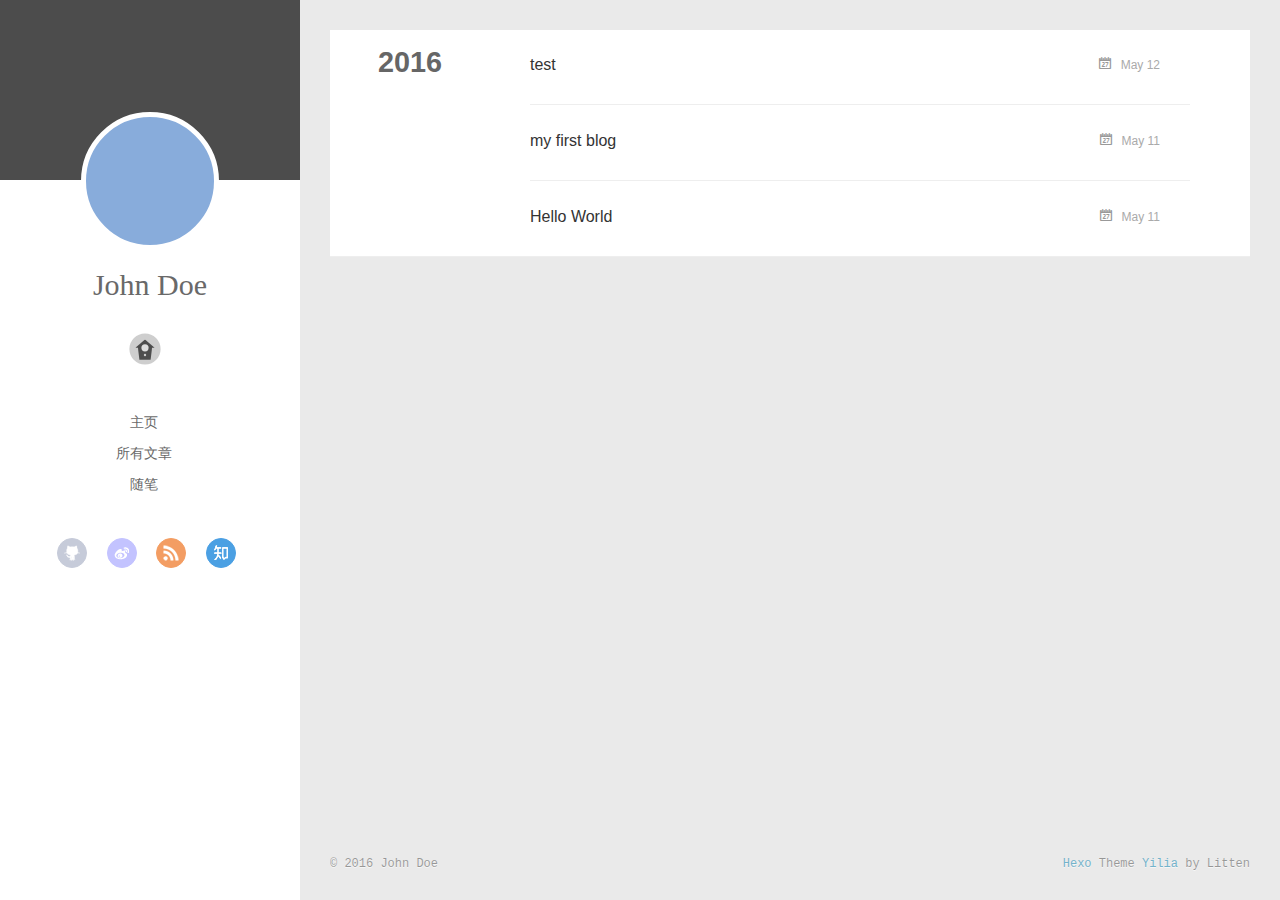
==== commit cba000a6: "Site updated: 2016-05-12 21:43:03" ====
--- a/archives/index.html
+++ b/archives/index.html
@@ -16,6 +16,10 @@
 <meta name="twitter:title" content="Hexo">
 <meta name="twitter:description">
   
+    <link rel="alternative" href="/atom.xml" title="Hexo" type="application/atom+xml">
+  
+  
+    <link rel="icon" href="/favicon.png">
   
   <link rel="stylesheet" href="/css/style.css">
 </head>
@@ -28,7 +32,7 @@
 	<header id="header" class="inner">
 		<a href="/" class="profilepic">
 			
-			<img src="undefined" class="js-avatar" style="width: 100%;height: 100%;opacity: 1;">
+			<img lazy-src="http://g.hiphotos.baidu.com/baike/c0%3Dbaike116%2C5%2C5%2C116%2C38/sign=09d8a1b676cf3bc7fc0dc5beb069d1c4/80cb39dbb6fd5266bec761afad18972bd5073698.jpg" class="js-avatar">
 			
 		</a>
 
@@ -38,6 +42,46 @@
 
 		
 
+		
+			<div class="switch-btn">
+				<div class="icon">
+					<div class="icon-ctn">
+						<div class="icon-wrap icon-house" data-idx="0">
+							<div class="birdhouse"></div>
+							<div class="birdhouse_holes"></div>
+						</div>
+						<div class="icon-wrap icon-ribbon hide" data-idx="1">
+							<div class="ribbon"></div>
+						</div>
+						
+						<div class="icon-wrap icon-link hide" data-idx="2">
+							<div class="loopback_l"></div>
+							<div class="loopback_r"></div>
+						</div>
+						
+						
+						<div class="icon-wrap icon-me hide" data-idx="3">
+							<div class="user"></div>
+							<div class="shoulder"></div>
+						</div>
+						
+					</div>
+					
+				</div>
+				<div class="tips-box hide">
+					<div class="tips-arrow"></div>
+					<ul class="tips-inner">
+						<li>Menu</li>
+						<li>Tags</li>
+						
+						<li>Links</li>
+						
+						
+						<li>Über</li>
+						
+					</ul>
+				</div>
+			</div>
 		
 
 		<div class="switch-area">
@@ -52,27 +96,57 @@
 				        
 							<li><a href="/tags/随笔">随笔</a></li>
 				        
-							<li><a href="/archives">归档</a></li>
-				        
-							<li><a href="/about">关于</a></li>
-				        
-							<li><a href="/tools">网络工具</a></li>
-				        
-							<li><a href="/share">资源共享</a></li>
-				        
 						</ul>
 					</nav>
 					<nav class="header-nav">
 						<div class="social">
 							
+								<a class="github" target="_blank" href="#" title="github">github</a>
+					        
+								<a class="weibo" target="_blank" href="#" title="weibo">weibo</a>
+					        
+								<a class="rss" target="_blank" href="#" title="rss">rss</a>
+					        
+								<a class="zhihu" target="_blank" href="#" title="zhihu">zhihu</a>
+					        
 						</div>
 					</nav>
 				</section>
 				
 				
-				
-				
-
+				<section class="switch-part switch-part2">
+					<div class="widget tagcloud" id="js-tagcloud">
+						
+					</div>
+				</section>
+				
+				
+				
+				<section class="switch-part switch-part3">
+					<div id="js-friends">
+					
+			          <a target="_blank" class="main-nav-link switch-friends-link" href="http://localhost:4000/">奥巴马的博客</a>
+			        
+			          <a target="_blank" class="main-nav-link switch-friends-link" href="http://localhost:4000/">卡卡的美丽传说</a>
+			        
+			          <a target="_blank" class="main-nav-link switch-friends-link" href="http://localhost:4000/">本泽马的博客</a>
+			        
+			          <a target="_blank" class="main-nav-link switch-friends-link" href="http://localhost:4000/">吉格斯的博客</a>
+			        
+			          <a target="_blank" class="main-nav-link switch-friends-link" href="http://localhost:4000/">习大大大不同</a>
+			        
+			          <a target="_blank" class="main-nav-link switch-friends-link" href="http://localhost:4000/">托蒂的博客</a>
+			        
+			        </div>
+				</section>
+				
+
+				
+				
+				<section class="switch-part switch-part4">
+				
+					<div id="js-aboutme">我是谁，我从哪里来，我到哪里去？我就是我，是颜色不一样的吃货…</div>
+				</section>
 				
 			</div>
 		</div>
@@ -90,7 +164,7 @@
 		<header id="header" class="inner">
 			<div class="profilepic">
 			
-				<img src="undefined" class="js-avatar" style="width: 100%;height: 100%;opacity: 1;">
+				<img lazy-src="http://g.hiphotos.baidu.com/baike/c0%3Dbaike116%2C5%2C5%2C116%2C38/sign=09d8a1b676cf3bc7fc0dc5beb069d1c4/80cb39dbb6fd5266bec761afad18972bd5073698.jpg" class="js-avatar">
 			
 			</div>
 			<hgroup>
@@ -105,14 +179,6 @@
 					<li><a href="/archives">所有文章</a></li>
 		        
 					<li><a href="/tags/随笔">随笔</a></li>
-		        
-					<li><a href="/archives">归档</a></li>
-		        
-					<li><a href="/about">关于</a></li>
-		        
-					<li><a href="/tools">网络工具</a></li>
-		        
-					<li><a href="/share">资源共享</a></li>
 		        
 		        <div class="clearfix"></div>
 				</ul>
@@ -120,6 +186,14 @@
 			<nav class="header-nav">
 				<div class="social">
 					
+						<a class="github" target="_blank" href="#" title="github">github</a>
+			        
+						<a class="weibo" target="_blank" href="#" title="weibo">weibo</a>
+			        
+						<a class="rss" target="_blank" href="#" title="rss">rss</a>
+			        
+						<a class="zhihu" target="_blank" href="#" title="zhihu">zhihu</a>
+			        
 				</div>
 			</nav>
 		</header>				
@@ -239,18 +313,20 @@
 </footer>
     </div>
     
+  <link rel="stylesheet" href="/fancybox/jquery.fancybox.css">
+
 
 <script>
 	var yiliaConfig = {
-		fancybox: undefined,
-		mathjax: undefined,
-		animate: undefined,
+		fancybox: true,
+		mathjax: true,
+		animate: true,
 		isHome: false,
 		isPost: false,
 		isArchive: true,
 		isTag: false,
 		isCategory: false,
-		open_in_new: undefined
+		open_in_new: false
 	}
 </script>
 <script src="http://7.url.cn/edu/jslib/comb/require-2.1.6,jquery-1.9.1.min.js"></script>
@@ -261,6 +337,27 @@
 
 
 
+<script type="text/x-mathjax-config">
+MathJax.Hub.Config({
+    tex2jax: {
+        inlineMath: [ ['$','$'], ["\\(","\\)"]  ],
+        processEscapes: true,
+        skipTags: ['script', 'noscript', 'style', 'textarea', 'pre', 'code']
+    }
+});
+
+MathJax.Hub.Queue(function() {
+    var all = MathJax.Hub.getAllJax(), i;
+    for(i=0; i < all.length; i += 1) {
+        all[i].SourceElement().parentNode.className += ' has-jax';                 
+    }       
+});
+</script>
+
+<script type="text/javascript" src="http://cdn.mathjax.org/mathjax/latest/MathJax.js?config=TeX-AMS-MML_HTMLorMML">
+</script>
+
+
   </div>
 </body>
 </html>